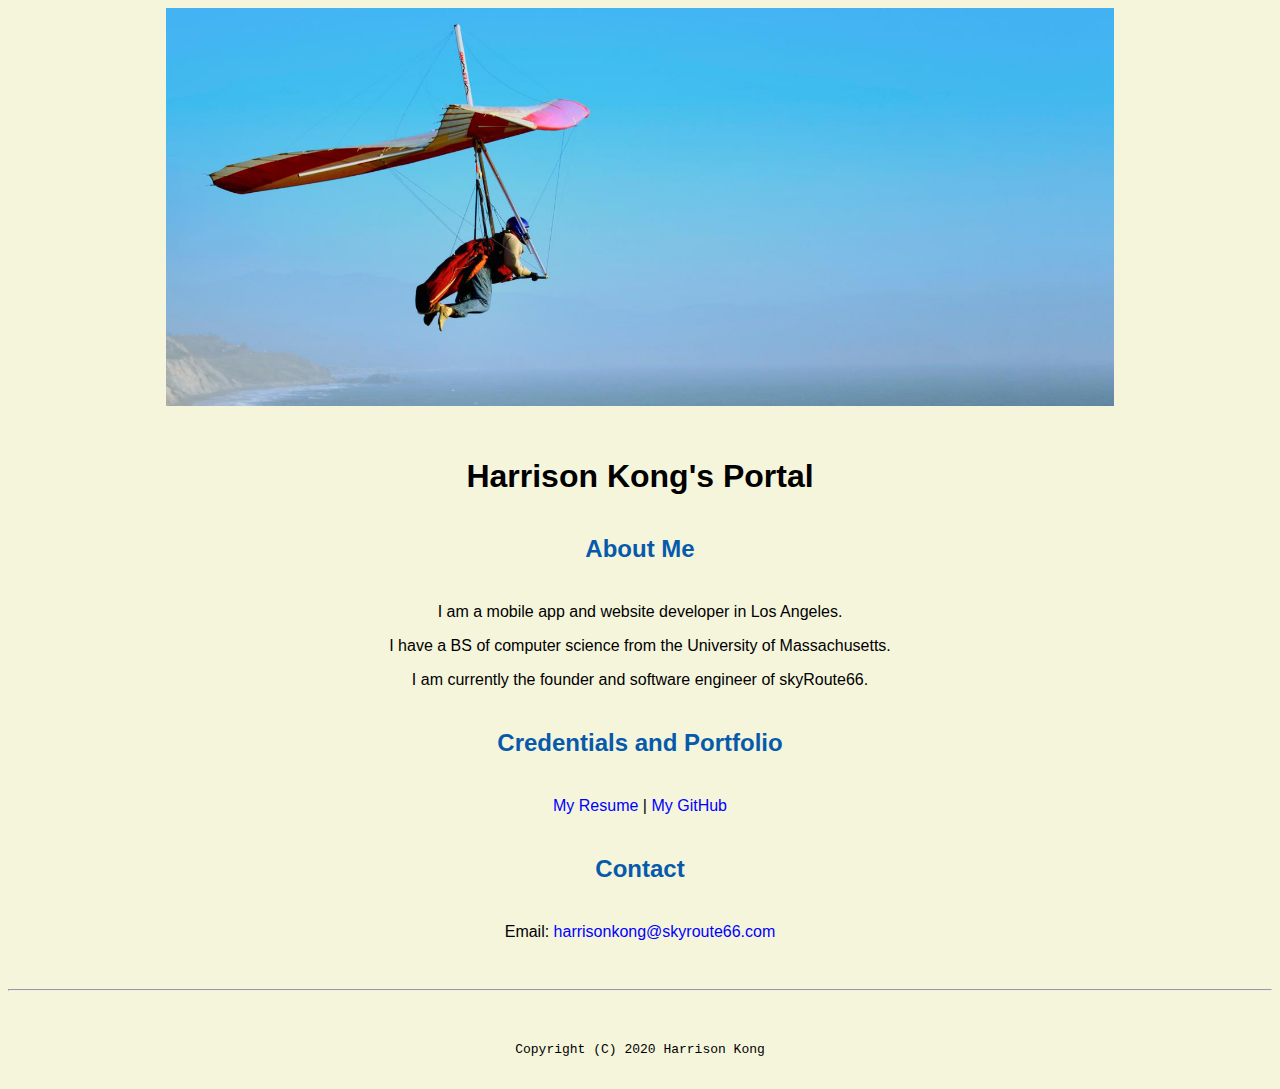
==== index.html @ 70be4d3e "First commit" ====
<!doctype html>

<!-- this is a comment for human! -->

<html lang="en">

<header>
  <!-- change the name to yours! -->
  <title>Harrison Kong's Portal</title>
  <!-- link to the master cascading stylesheet -->
  <link rel="stylesheet" href="css/master.css">
  <link rel="FaviconIcon" href="favicon.ico" type="image/x-icon">
  <link rel="shortcut icon" href="favicon.ico" type="image/x-icon">
  <meta name="viewport" content="width=device-width, initial-scale=1, shrink-to-fit=no">
  <meta name="name" content="Harrison Kong's Portal">
  <!-- remove the following line after you are happy with your Website
       so that search engines will index it! -->
  <meta name="robots" content="noindex, nofollow">
</header>

<body>
  <!-- add the banner image here -->
  <img class="hero" src="images/banner.jpg" width="75%" alt="banner">

  <!-- add the name for the website -->
  <h1>Harrison Kong's Portal</h1>

  <!-- add a section called "About Me" -->
  <h2>About Me</h2>

  <!-- add a few paragraph lines to describe you -->
  <p>I am a mobile app and website developer in Los Angeles.</p> <!-- where do you live? -->
  <p>I have a BS of computer science from the University of Massachusetts.</p> <!-- Where studying/studied? -->
  <p>I am currently the founder and software engineer of skyRoute66.</p> <!-- current job or current school year? -->

  <!-- add a section called "Credentials and Portofolio -->
  <h2>Credentials and Portfolio</h2>

  <!-- add two hyperlinks to resume page and github page separated by a vertical line -->
  <p><a href="resume.html">My Resume</a> | <a href="https://github.com/harrisonkong" target="_blank">My GitHub</a></p>

  <h2>Contact</h2>

  <!-- add a link to let visitor to send you an email easily! -->
  <p>Email: <a href="mailto:harrisonkong@skyroute66.com" target="_blank">harrisonkong@skyroute66.com</a></p>

  <!-- don't post physical address, personal phone number or other personal information on the web! -->
</body>

<footer>
  <hr>
  <!-- change the name to yours! -->
  <code>Copyright (C) 2020 Harrison Kong</code>
</footer>

</html>
---- css/master.css ----
/* Cascading stylesheet for the website */

/* Text inside these asterisks and slashes are comments for human */

  a {
    color: blue; /* set the text color to blue here */
    text-decoration: none; /* This means we do not want hyperlinks to be underlined */
  }

  a:hover {
    color: red; /* set the text color to red here */
    text-decoration: none; /* This means we do not want hyperlinks to be underlined */
  }

  body {
    background-color: beige; /* set the background color here */
    color: black; /* set the text color to black here */
    font-family: Arial, Helvetica, sans-serif;  /* set the font here */
    text-align: center; /* set the text alignment here */
   }

  footer {
    margin-top: 2rem;
    margin-bottom: 2rem;
  }

  h1 {
    margin-bottom: 0.5rem;
    margin-top: 3rem;
   }

  h2 {
    color: #075AAB; /* set the text color of to #075AAB here */
    /* set both the bottom margin and top margin to 2.5rem here */
    margin-bottom: 2.5rem;
    margin-top: 2.5rem;
   }

  h3 {
    margin-bottom: 0;
    margin-top: 2rem;
  }

  h4 {
    margin-bottom: 1rem;
    margin-top: 0.5rem;
  }

  h5 {
    margin-top: 0.5rem;
  }

  hr {
    margin-bottom: 3rem;
    margin-top: 3rem;
  }

  /* this controls how the bullet points in the resume page looks */
  ul {
    display: table;
    margin: 0 auto;
    text-align: left;
  }
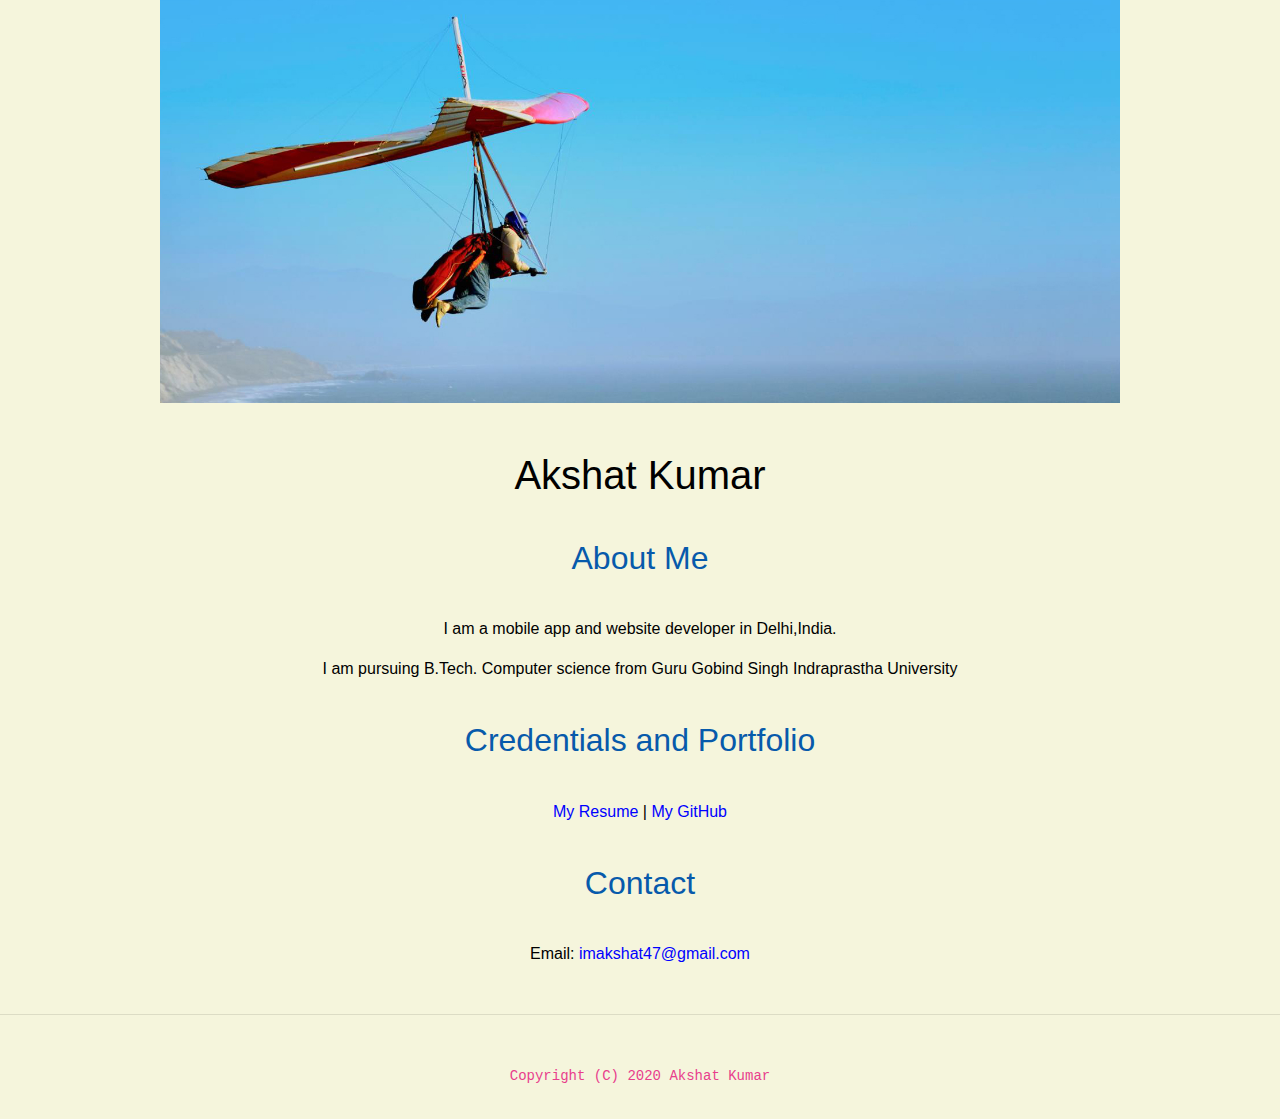
==== commit 4300d1ff: "Updates" ====
--- a/index.html
+++ b/index.html
@@ -1,56 +1,57 @@
-<!doctype html>
-
-<!-- this is a comment for human! -->
+<!DOCTYPE html>
 
 <html lang="en">
 
-<header>
-  <!-- change the name to yours! -->
-  <title>Harrison Kong's Portal</title>
-  <!-- link to the master cascading stylesheet -->
-  <link rel="stylesheet" href="css/master.css">
-  <link rel="FaviconIcon" href="favicon.ico" type="image/x-icon">
-  <link rel="shortcut icon" href="favicon.ico" type="image/x-icon">
-  <meta name="viewport" content="width=device-width, initial-scale=1, shrink-to-fit=no">
-  <meta name="name" content="Harrison Kong's Portal">
-  <!-- remove the following line after you are happy with your Website
-       so that search engines will index it! -->
-  <meta name="robots" content="noindex, nofollow">
-</header>
+<head>
+    <!-- Bootstrap CSS -->
+    <link rel="stylesheet" href="https://stackpath.bootstrapcdn.com/bootstrap/4.3.1/css/bootstrap.min.css" integrity="sha384-ggOyR0iXCbMQv3Xipma34MD+dH/1fQ784/j6cY/iJTQUOhcWr7x9JvoRxT2MZw1T" crossorigin="anonymous" />
+    <link rel="stylesheet" href="css/master.css" />
+    <link rel="FaviconIcon" href="favicon.ico" type="image/x-icon" />
+    <link rel="shortcut icon" href="favicon.ico" type="image/x-icon" />
+    <meta name="viewport" content="width=device-width, initial-scale=1, shrink-to-fit=no" />
+    <meta name="name" content="Akshat Kumar's Portal" />
+    <!-- <meta name="robots" content="noindex, nofollow" /> -->
+
+    <title>Akshat Kumar</title>
+</head>
 
 <body>
-  <!-- add the banner image here -->
-  <img class="hero" src="images/banner.jpg" width="75%" alt="banner">
 
-  <!-- add the name for the website -->
-  <h1>Harrison Kong's Portal</h1>
 
-  <!-- add a section called "About Me" -->
-  <h2>About Me</h2>
+    <img class="hero" src="images/banner.jpg" width="75%" alt="banner" />
 
-  <!-- add a few paragraph lines to describe you -->
-  <p>I am a mobile app and website developer in Los Angeles.</p> <!-- where do you live? -->
-  <p>I have a BS of computer science from the University of Massachusetts.</p> <!-- Where studying/studied? -->
-  <p>I am currently the founder and software engineer of skyRoute66.</p> <!-- current job or current school year? -->
+    <h1>Akshat Kumar</h1>
 
-  <!-- add a section called "Credentials and Portofolio -->
-  <h2>Credentials and Portfolio</h2>
+    <h2>About Me</h2>
 
-  <!-- add two hyperlinks to resume page and github page separated by a vertical line -->
-  <p><a href="resume.html">My Resume</a> | <a href="https://github.com/harrisonkong" target="_blank">My GitHub</a></p>
+    <p>I am a mobile app and website developer in Delhi,India.</p>
+    <p>
+        I am pursuing B.Tech. Computer science from Guru Gobind Singh Indraprastha University
+    </p>
 
-  <h2>Contact</h2>
+    <h2>Credentials and Portfolio</h2>
 
-  <!-- add a link to let visitor to send you an email easily! -->
-  <p>Email: <a href="mailto:harrisonkong@skyroute66.com" target="_blank">harrisonkong@skyroute66.com</a></p>
+    <p>
+        <a href="resume.html">My Resume</a> |
+        <a href="https://github.com/imakshat47" target="_blank">My GitHub</a>
+    </p>
 
-  <!-- don't post physical address, personal phone number or other personal information on the web! -->
+    <h2>Contact</h2>
+
+    <p>
+        Email:
+        <a href="mailto:imakshat47@gmail.com" target="_blank">imakshat47@gmail.com</a>
+    </p>
 </body>
 
 <footer>
-  <hr>
-  <!-- change the name to yours! -->
-  <code>Copyright (C) 2020 Harrison Kong</code>
+    <hr />
+    <code>Copyright (C) 2020 Akshat Kumar</code>
+    <!-- Optional JavaScript -->
+    <!-- jQuery first, then Popper.js, then Bootstrap JS -->
+    <script src="https://code.jquery.com/jquery-3.3.1.slim.min.js" integrity="sha384-q8i/X+965DzO0rT7abK41JStQIAqVgRVzpbzo5smXKp4YfRvH+8abtTE1Pi6jizo" crossorigin="anonymous"></script>
+    <script src="https://cdnjs.cloudflare.com/ajax/libs/popper.js/1.14.7/umd/popper.min.js" integrity="sha384-UO2eT0CpHqdSJQ6hJty5KVphtPhzWj9WO1clHTMGa3JDZwrnQq4sF86dIHNDz0W1" crossorigin="anonymous"></script>
+    <script src="https://stackpath.bootstrapcdn.com/bootstrap/4.3.1/js/bootstrap.min.js" integrity="sha384-JjSmVgyd0p3pXB1rRibZUAYoIIy6OrQ6VrjIEaFf/nJGzIxFDsf4x0xIM+B07jRM" crossorigin="anonymous"></script>
 </footer>
 
-</html>
+</html>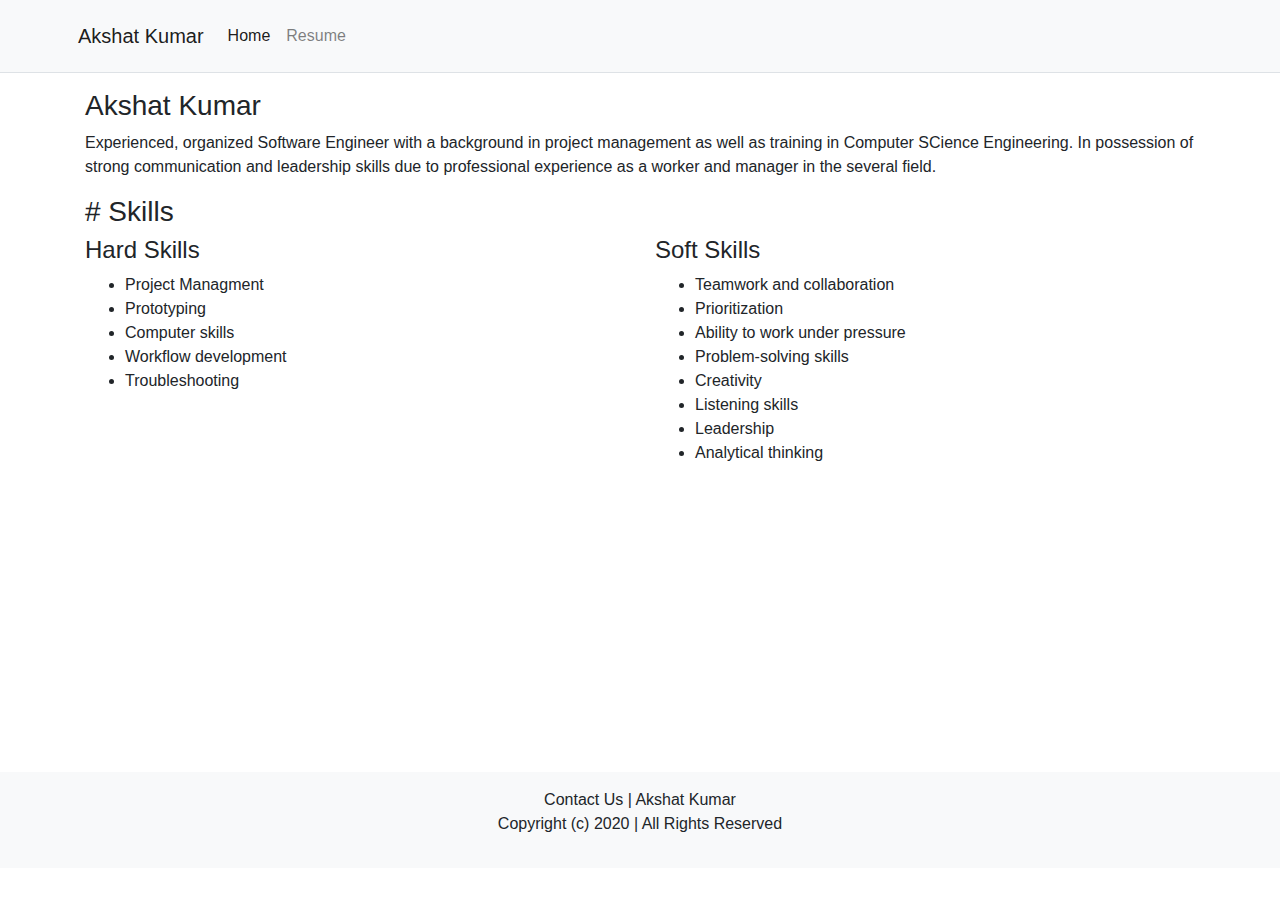
==== commit 182be365: "Update: Resume and Index Done" ====
--- a/index.html
+++ b/index.html
@@ -5,7 +5,6 @@
 <head>
     <!-- Bootstrap CSS -->
     <link rel="stylesheet" href="https://stackpath.bootstrapcdn.com/bootstrap/4.3.1/css/bootstrap.min.css" integrity="sha384-ggOyR0iXCbMQv3Xipma34MD+dH/1fQ784/j6cY/iJTQUOhcWr7x9JvoRxT2MZw1T" crossorigin="anonymous" />
-    <link rel="stylesheet" href="css/master.css" />
     <link rel="FaviconIcon" href="favicon.ico" type="image/x-icon" />
     <link rel="shortcut icon" href="favicon.ico" type="image/x-icon" />
     <meta name="viewport" content="width=device-width, initial-scale=1, shrink-to-fit=no" />
@@ -14,44 +13,127 @@
 
     <title>Akshat Kumar</title>
 </head>
+<header class="navbar navbar-expand-lg navbar-light bg-light border-bottom">
+    <nav class="container p-2">
+        <a class="navbar-brand" href="">Akshat Kumar</a>
+        <button class="navbar-toggler" type="button" data-toggle="collapse" data-target="#navbarSupportedContent" aria-controls="navbarSupportedContent" aria-expanded="false" aria-label="Toggle navigation">
+            <span class="navbar-toggler-icon"></span>
+        </button>
+
+        <div class="collapse navbar-collapse" id="navbarSupportedContent">
+            <ul class="navbar-nav mr-auto">
+                <li class="nav-item active">
+                    <a class="nav-link" href="">Home <span class="sr-only">(current)</span></a>
+                </li>
+                <li class="nav-item">
+                    <a class="nav-link" href="myresume.html">Resume <span class="sr-only">(current)</span></a>
+                </li>
+            </ul>
+        </div>
+    </nav>
+</header>
 
 <body>
+    <div class="container" style="min-height: 75vh;">
+        <div class="row">
+
+            <div class="col">
+                <p>
+                    <h3>Akshat Kumar</h3>
+                    Experienced, organized Software Engineer with a background in project management as well as training in Computer SCience Engineering. In possession of strong communication and leadership skills due to professional experience as a worker and manager in
+                    the several field.
+                </p>
+
+            </div>
+        </div>
+
+        <div class="row">
+            <div class="col-12">
+                <h3># Skills</h3>
+            </div>
+            <div class="col-12 col-md-6 col-lg-6 col-xl-6">
+                <h4>Hard Skills</h4>
+                <ul>
+                    <li>
+                        Project Managment
+                    </li>
+                    <li>
+                        Prototyping
+                    </li>
+                    <li>
+                        Computer skills
+                    </li>
+                    <li>
+                        Workflow development
+                    </li>
+                    <li>
+                        Troubleshooting
+                    </li>
+                </ul>
+            </div>
+
+            <div class="col-12 col-md-6 col-lg-6 col-xl-6">
+                <h4>Soft Skills</h4>
+                <ul>
+                    <li>
+                        Teamwork and collaboration
+                    </li>
+                    <li>
+                        Prioritization
+                    </li>
+                    <li>
+                        Ability to work under pressure
+                    </li>
+                    <li>
+                        Problem-solving skills
+                    </li>
+                    <li>
+                        Creativity
+                    </li>
+                    <li>
+                        Listening skills
+                    </li>
+                    <li>
+                        Leadership
+                    </li>
+                    <li>
+                        Analytical thinking
+                    </li>
+                </ul>
+            </div>
+
+        </div>
+
+        <!-- <div class="row">
+            <div class="col">
+                <h3>Achivements</h3>
+                <ul>
+                    <li></li>
+                </ul>
+            </div>
+
+        </div> -->
+    </div>
+</body>
+
+<footer class="container-fluid p-0" style="bottom: 0rem; position: relative;">
+    <div class="bg-light mt-4 p-3 text-center">
+        Contact Us | Akshat Kumar
+
+        <p>
+            Copyright (c) 2020 | All Rights Reserved
+        </p>
+
+    </div>
+
+    <!-- Optional JavaScript -->
 
 
-    <img class="hero" src="images/banner.jpg" width="75%" alt="banner" />
-
-    <h1>Akshat Kumar</h1>
-
-    <h2>About Me</h2>
-
-    <p>I am a mobile app and website developer in Delhi,India.</p>
-    <p>
-        I am pursuing B.Tech. Computer science from Guru Gobind Singh Indraprastha University
-    </p>
-
-    <h2>Credentials and Portfolio</h2>
-
-    <p>
-        <a href="resume.html">My Resume</a> |
-        <a href="https://github.com/imakshat47" target="_blank">My GitHub</a>
-    </p>
-
-    <h2>Contact</h2>
-
-    <p>
-        Email:
-        <a href="mailto:imakshat47@gmail.com" target="_blank">imakshat47@gmail.com</a>
-    </p>
-</body>
-
-<footer>
-    <hr />
-    <code>Copyright (C) 2020 Akshat Kumar</code>
-    <!-- Optional JavaScript -->
     <!-- jQuery first, then Popper.js, then Bootstrap JS -->
     <script src="https://code.jquery.com/jquery-3.3.1.slim.min.js" integrity="sha384-q8i/X+965DzO0rT7abK41JStQIAqVgRVzpbzo5smXKp4YfRvH+8abtTE1Pi6jizo" crossorigin="anonymous"></script>
     <script src="https://cdnjs.cloudflare.com/ajax/libs/popper.js/1.14.7/umd/popper.min.js" integrity="sha384-UO2eT0CpHqdSJQ6hJty5KVphtPhzWj9WO1clHTMGa3JDZwrnQq4sF86dIHNDz0W1" crossorigin="anonymous"></script>
     <script src="https://stackpath.bootstrapcdn.com/bootstrap/4.3.1/js/bootstrap.min.js" integrity="sha384-JjSmVgyd0p3pXB1rRibZUAYoIIy6OrQ6VrjIEaFf/nJGzIxFDsf4x0xIM+B07jRM" crossorigin="anonymous"></script>
 </footer>
 
+
 </html>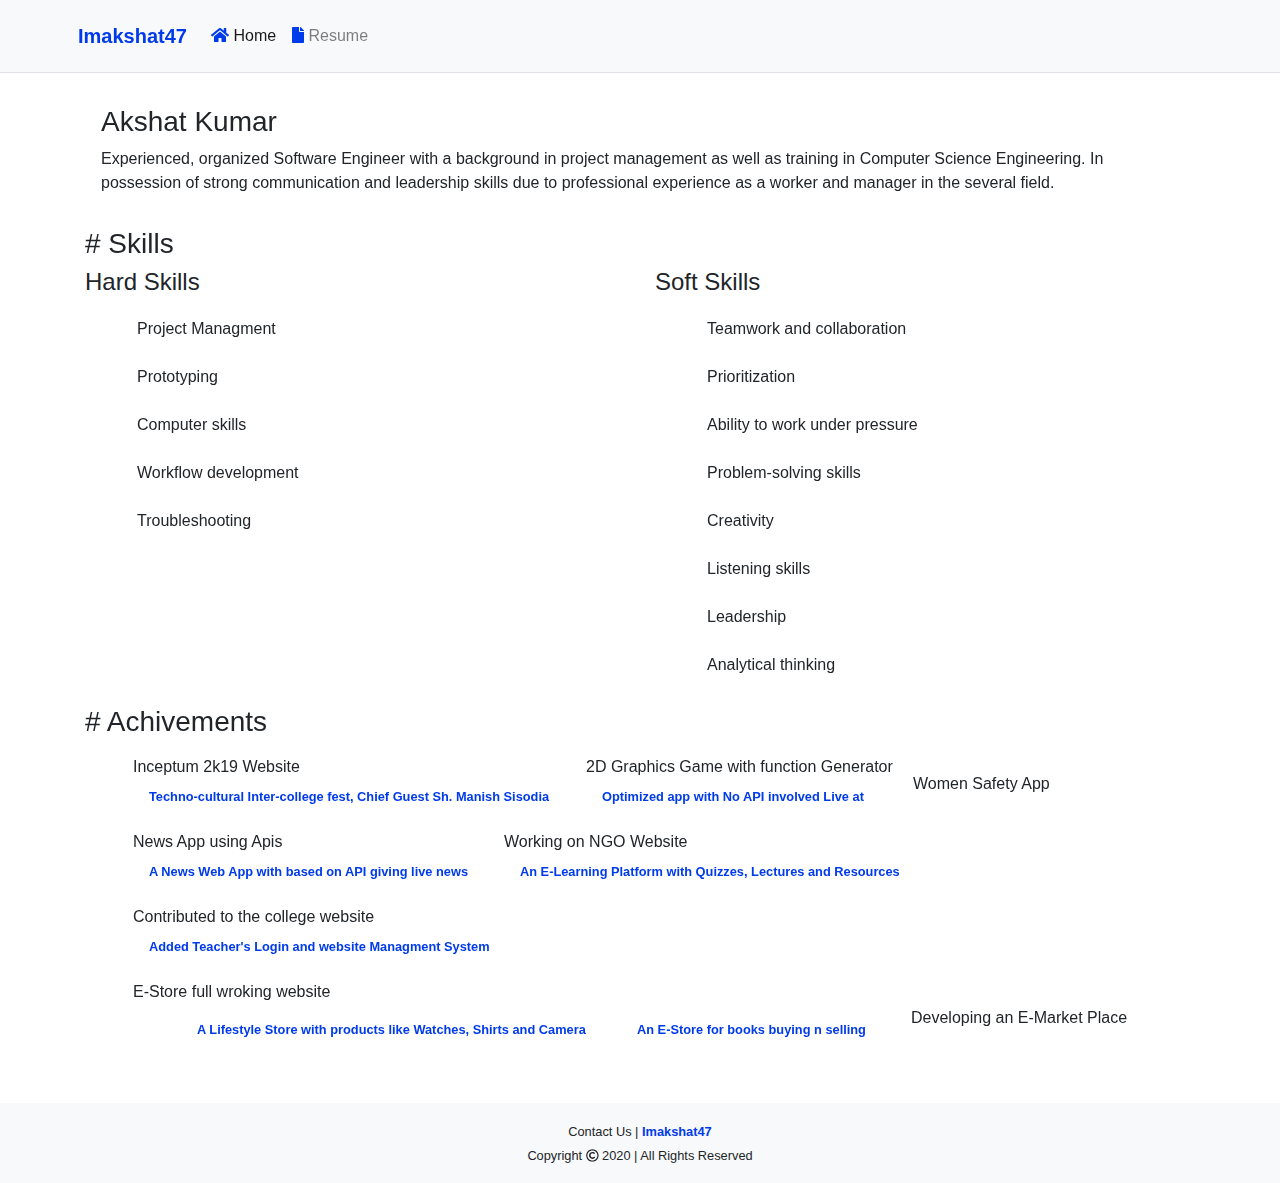
==== commit eb396bcb: "My Portfolio Website | Imakshat47" ====
--- a/index.html
+++ b/index.html
@@ -4,29 +4,56 @@
 
 <head>
     <!-- Bootstrap CSS -->
-    <link rel="stylesheet" href="https://stackpath.bootstrapcdn.com/bootstrap/4.3.1/css/bootstrap.min.css" integrity="sha384-ggOyR0iXCbMQv3Xipma34MD+dH/1fQ784/j6cY/iJTQUOhcWr7x9JvoRxT2MZw1T" crossorigin="anonymous" />
-    <link rel="FaviconIcon" href="favicon.ico" type="image/x-icon" />
-    <link rel="shortcut icon" href="favicon.ico" type="image/x-icon" />
+    <link rel="stylesheet" href="assets/css/bootstrap.min.css" />
+    <link rel="stylesheet" href="assets/css/all.min.css" />
+    <link rel="stylesheet" href="assets/css/hover-min.css" />
+    <link rel="stylesheet" href="assets/css/style.css" />
+
+    <link rel="FaviconIcon" href="assets/images/logo.png" type="image/x-icon" />
+    <link rel="shortcut icon" href="assets/images/logo.png" type="image/x-icon" />
+
     <meta name="viewport" content="width=device-width, initial-scale=1, shrink-to-fit=no" />
     <meta name="name" content="Akshat Kumar's Portal" />
-    <!-- <meta name="robots" content="noindex, nofollow" /> -->
-
-    <title>Akshat Kumar</title>
+    <meta name="title" content="Imakshat47 : Aksaht Kumar" />
+    <meta name="description" content="Akshat Kuamr | B.TEch. Computer Science |  Experienced, organized Software Engineer with a background in project management as well as training in Computer Science Engineering. In possession of strong communication and leadership skills due to professional experience as a worker and manager in
+    the several field" />
+    <meta name="keywords" content="Imakshat47, Akshat, Akshat Kumar, AK47, Akshat Web developer, Imakshat47 Android App Developer" />
+
+    <meta property="og:title" content="ImAkshat47 | Akshat Kumar" />
+    <meta property="og:type" content="website" />
+    <meta property="og:url" content="https://imakshat47.github.io/" />
+    <meta property="og:site_name" content="Imakshat47" />
+    <meta property="og:description" content="ImAkshat | imakshat47 | Akshat Kuamr | B.TEch. Computer Science |  Experienced, organized Software Engineer with a background in project management as well as training in Computer Science Engineering. In possession of strong communication and leadership skills due to professional experience as a worker and manager in
+    the several field. Also a Web designer and andriod web developer." />
+
+    <meta name="format-detection" content="telephone=no">
+    <meta name="theme-color" content="#000" />
+
+    <meta name="msapplication-navbutton-color" content="#000">
+
+    <meta name="apple-mobile-web-app-status-bar-style" content="#000">
+
+    <meta name="robots" content="index, follow" />
+    <meta name="csrf-param" content="authenticity_token" />
+
+    <title>Imakshat47 | Akshat Kumar</title>
 </head>
-<header class="navbar navbar-expand-lg navbar-light bg-light border-bottom">
+<header class="navbar navbar-expand-lg sticky-top navbar-light bg-light border-bottom">
     <nav class="container p-2">
-        <a class="navbar-brand" href="">Akshat Kumar</a>
+        <a class="navbar-brand color-blue font-weight-bolder hvr-grow" href="">Imakshat47</a>
         <button class="navbar-toggler" type="button" data-toggle="collapse" data-target="#navbarSupportedContent" aria-controls="navbarSupportedContent" aria-expanded="false" aria-label="Toggle navigation">
             <span class="navbar-toggler-icon"></span>
         </button>
 
         <div class="collapse navbar-collapse" id="navbarSupportedContent">
             <ul class="navbar-nav mr-auto">
-                <li class="nav-item active">
-                    <a class="nav-link" href="">Home <span class="sr-only">(current)</span></a>
+                <li class="nav-item hvr-grow active">
+                    <a class="nav-link" href=""><i class="fas fa-home color-blue"></i> Home <span
+                            class="sr-only">(current)</span></a>
                 </li>
-                <li class="nav-item">
-                    <a class="nav-link" href="myresume.html">Resume <span class="sr-only">(current)</span></a>
+                <li class="nav-item hvr-grow">
+                    <a class="nav-link " href="myResume"><i class="fas fa-file color-blue"></i> Resume <span
+                            class="sr-only">(current)</span></a>
                 </li>
             </ul>
         </div>
@@ -35,12 +62,11 @@
 
 <body>
     <div class="container" style="min-height: 75vh;">
-        <div class="row">
-
-            <div class="col">
+        <div class="row p-3">
+            <div class="col hvr-outline-in">
                 <p>
                     <h3>Akshat Kumar</h3>
-                    Experienced, organized Software Engineer with a background in project management as well as training in Computer SCience Engineering. In possession of strong communication and leadership skills due to professional experience as a worker and manager in
+                    Experienced, organized Software Engineer with a background in project management as well as training in Computer Science Engineering. In possession of strong communication and leadership skills due to professional experience as a worker and manager in
                     the several field.
                 </p>
 
@@ -49,24 +75,24 @@
 
         <div class="row">
             <div class="col-12">
-                <h3># Skills</h3>
+                <h3 class="hvr-pop"># Skills</h3>
             </div>
             <div class="col-12 col-md-6 col-lg-6 col-xl-6">
                 <h4>Hard Skills</h4>
                 <ul>
-                    <li>
+                    <li class="p-2 m-1 hvr-forward w-100">
                         Project Managment
                     </li>
-                    <li>
+                    <li class="p-2 m-1 hvr-forward w-100">
                         Prototyping
                     </li>
-                    <li>
+                    <li class="p-2 m-1 hvr-forward w-100">
                         Computer skills
                     </li>
-                    <li>
+                    <li class="p-2 m-1 hvr-forward w-100">
                         Workflow development
                     </li>
-                    <li>
+                    <li class="p-2 m-1 hvr-forward w-100">
                         Troubleshooting
                     </li>
                 </ul>
@@ -75,28 +101,28 @@
             <div class="col-12 col-md-6 col-lg-6 col-xl-6">
                 <h4>Soft Skills</h4>
                 <ul>
-                    <li>
+                    <li class="p-2 m-1 hvr-forward w-100">
                         Teamwork and collaboration
                     </li>
-                    <li>
+                    <li class="p-2 m-1 hvr-forward w-100">
                         Prioritization
                     </li>
-                    <li>
+                    <li class="p-2 m-1 hvr-forward w-100">
                         Ability to work under pressure
                     </li>
-                    <li>
+                    <li class="p-2 m-1 hvr-forward w-100">
                         Problem-solving skills
                     </li>
-                    <li>
+                    <li class="p-2 m-1 hvr-forward w-100">
                         Creativity
                     </li>
-                    <li>
+                    <li class="p-2 m-1 hvr-forward w-100">
                         Listening skills
                     </li>
-                    <li>
+                    <li class="p-2 m-1 hvr-forward w-100">
                         Leadership
                     </li>
-                    <li>
+                    <li class="p-2 m-1 hvr-forward w-100">
                         Analytical thinking
                     </li>
                 </ul>
@@ -104,35 +130,100 @@
 
         </div>
 
-        <!-- <div class="row">
+        <div class="row">
             <div class="col">
-                <h3>Achivements</h3>
+                <h3 class="hvr-pop"># Achivements</h3>
                 <ul>
-                    <li></li>
+                    <li class=" p-2 hvr-grow">
+                        Inceptum 2k19 Website
+                        <br>
+                        <small class="font-weight-bold">
+                            <a href="https://www.inceptum.tech/" class="nav-link" target="_blank">
+                                Techno-cultural Inter-college fest, Chief Guest Sh. Manish Sisodia
+                            </a>
+                        </small>
+                    </li>
+                    <li class=" p-2 hvr-grow">
+                        2D Graphics Game with function Generator
+                        <br>
+                        <small class="font-weight-bold">
+                            <a href="https://amzn.to/2LsiVlN" class="nav-link" target="_blank">
+                                Optimized app with No API involved Live at
+                            </a>
+                        </small>
+                    </li>
+                    <li class=" p-2 hvr-grow">
+                        Women Safety App
+                    </li>
+                    <li class=" p-2 hvr-grow">
+                        News App using Apis
+                        <small class="font-weight-bold">
+                            <a href="http://newshere.epizy.com/" class="nav-link" target="_blank">
+                                A News Web App with based on API giving live news
+                            </a>
+                        </small>
+                    </li>
+                    <li class=" p-2 hvr-grow">
+                        Working on NGO Website
+                        <small class="font-weight-bold">
+                            <a href="https://www.intellify.in/" class="nav-link" target="_blank">
+                                An E-Learning Platform with Quizzes, Lectures and Resources
+                            </a>
+                        </small>
+                    </li>
+                    <li class=" p-2 hvr-grow">
+                        Contributed to the college website
+                        <small class="font-weight-bold">
+                            <a href="http://gbpec.edu.in/" class="nav-link" target="_blank">
+                                Added Teacher's Login and website Managment System
+                            </a>
+                        </small>
+                    </li>
+                    <li class=" p-2 hvr-grow">
+                        E-Store full wroking website
+                        <small class="font-weight-bold">
+                            <ul>
+                                <li class=" p-2 hvr-grow">
+                                    <a href="http://lifestylestore007.000webhostapp.com/Lifestyle/" class="nav-link"
+                                        target="_blank">
+                                        A Lifestyle Store with products like Watches, Shirts and Camera
+                                    </a>
+                                </li>
+                                <li class=" p-2 hvr-grow">
+                                    <a href="http://lifestylestore007.000webhostapp.com/Estore/" class="nav-link"
+                                        target="_blank">
+                                        An E-Store for books buying n selling
+                                    </a>
+                                </li>
+                            </ul>
+                        </small>
+                    </li>
+                    <li class=" p-2 hvr-grow">
+                        Developing an E-Market Place
+                    </li>
                 </ul>
             </div>
 
-        </div> -->
+        </div>
     </div>
 </body>
 
 <footer class="container-fluid p-0" style="bottom: 0rem; position: relative;">
     <div class="bg-light mt-4 p-3 text-center">
-        Contact Us | Akshat Kumar
-
-        <p>
-            Copyright (c) 2020 | All Rights Reserved
-        </p>
-
+        <small>
+            Contact Us | <a href="index.html" class="font-weight-bold">Imakshat47</a>
+            <br>
+            Copyright <i class="far fa-copyright"></i> 2020 | All Rights Reserved
+        </small>
     </div>
 
     <!-- Optional JavaScript -->
-
+    <script src="assets/js/all.min.js"></script>
 
     <!-- jQuery first, then Popper.js, then Bootstrap JS -->
     <script src="https://code.jquery.com/jquery-3.3.1.slim.min.js" integrity="sha384-q8i/X+965DzO0rT7abK41JStQIAqVgRVzpbzo5smXKp4YfRvH+8abtTE1Pi6jizo" crossorigin="anonymous"></script>
     <script src="https://cdnjs.cloudflare.com/ajax/libs/popper.js/1.14.7/umd/popper.min.js" integrity="sha384-UO2eT0CpHqdSJQ6hJty5KVphtPhzWj9WO1clHTMGa3JDZwrnQq4sF86dIHNDz0W1" crossorigin="anonymous"></script>
-    <script src="https://stackpath.bootstrapcdn.com/bootstrap/4.3.1/js/bootstrap.min.js" integrity="sha384-JjSmVgyd0p3pXB1rRibZUAYoIIy6OrQ6VrjIEaFf/nJGzIxFDsf4x0xIM+B07jRM" crossorigin="anonymous"></script>
+    <script src="assets/js/bootstrap.min.js"></script>
 </footer>
 
 
--- a/assets/css/all.min.css
+++ b/assets/css/all.min.css
@@ -0,0 +1,5 @@
+/*!
+ * Font Awesome Free 5.13.0 by @fontawesome - https://fontawesome.com
+ * License - https://fontawesome.com/license/free (Icons: CC BY 4.0, Fonts: SIL OFL 1.1, Code: MIT License)
+ */
+.fa,.fab,.fad,.fal,.far,.fas{-moz-osx-font-smoothing:grayscale;-webkit-font-smoothing:antialiased;display:inline-block;font-style:normal;font-variant:normal;text-rendering:auto;line-height:1}.fa-lg{font-size:1.33333em;line-height:.75em;vertical-align:-.0667em}.fa-xs{font-size:.75em}.fa-sm{font-size:.875em}.fa-1x{font-size:1em}.fa-2x{font-size:2em}.fa-3x{font-size:3em}.fa-4x{font-size:4em}.fa-5x{font-size:5em}.fa-6x{font-size:6em}.fa-7x{font-size:7em}.fa-8x{font-size:8em}.fa-9x{font-size:9em}.fa-10x{font-size:10em}.fa-fw{text-align:center;width:1.25em}.fa-ul{list-style-type:none;margin-left:2.5em;padding-left:0}.fa-ul>li{position:relative}.fa-li{left:-2em;position:absolute;text-align:center;width:2em;line-height:inherit}.fa-border{border:.08em solid #eee;border-radius:.1em;padding:.2em .25em .15em}.fa-pull-left{float:left}.fa-pull-right{float:right}.fa.fa-pull-left,.fab.fa-pull-left,.fal.fa-pull-left,.far.fa-pull-left,.fas.fa-pull-left{margin-right:.3em}.fa.fa-pull-right,.fab.fa-pull-right,.fal.fa-pull-right,.far.fa-pull-right,.fas.fa-pull-right{margin-left:.3em}.fa-spin{-webkit-animation:fa-spin 2s linear infinite;animation:fa-spin 2s linear infinite}.fa-pulse{-webkit-animation:fa-spin 1s steps(8) infinite;animation:fa-spin 1s steps(8) infinite}@-webkit-keyframes fa-spin{0%{-webkit-transform:rotate(0deg);transform:rotate(0deg)}to{-webkit-transform:rotate(1turn);transform:rotate(1turn)}}@keyframes fa-spin{0%{-webkit-transform:rotate(0deg);transform:rotate(0deg)}to{-webkit-transform:rotate(1turn);transform:rotate(1turn)}}.fa-rotate-90{-ms-filter:"progid:DXImageTransform.Microsoft.BasicImage(rotation=1)";-webkit-transform:rotate(90deg);transform:rotate(90deg)}.fa-rotate-180{-ms-filter:"progid:DXImageTransform.Microsoft.BasicImage(rotation=2)";-webkit-transform:rotate(180deg);transform:rotate(180deg)}.fa-rotate-270{-ms-filter:"progid:DXImageTransform.Microsoft.BasicImage(rotation=3)";-webkit-transform:rotate(270deg);transform:rotate(270deg)}.fa-flip-horizontal{-ms-filter:"progid:DXImageTransform.Microsoft.BasicImage(rotation=0, mirror=1)";-webkit-transform:scaleX(-1);transform:scaleX(-1)}.fa-flip-vertical{-webkit-transform:scaleY(-1);transform:scaleY(-1)}.fa-flip-both,.fa-flip-horizontal.fa-flip-vertical,.fa-flip-vertical{-ms-filter:"progid:DXImageTransform.Microsoft.BasicImage(rotation=2, mirror=1)"}.fa-flip-both,.fa-flip-horizontal.fa-flip-vertical{-webkit-transform:scale(-1);transform:scale(-1)}:root .fa-flip-both,:root .fa-flip-horizontal,:root .fa-flip-vertical,:root .fa-rotate-90,:root .fa-rotate-180,:root .fa-rotate-270{-webkit-filter:none;filter:none}.fa-stack{display:inline-block;height:2em;line-height:2em;position:relative;vertical-align:middle;width:2.5em}.fa-stack-1x,.fa-stack-2x{left:0;position:absolute;text-align:center;width:100%}.fa-stack-1x{line-height:inherit}.fa-stack-2x{font-size:2em}.fa-inverse{color:#fff}.fa-500px:before{content:"\f26e"}.fa-accessible-icon:before{content:"\f368"}.fa-accusoft:before{content:"\f369"}.fa-acquisitions-incorporated:before{content:"\f6af"}.fa-ad:before{content:"\f641"}.fa-address-book:before{content:"\f2b9"}.fa-address-card:before{content:"\f2bb"}.fa-adjust:before{content:"\f042"}.fa-adn:before{content:"\f170"}.fa-adobe:before{content:"\f778"}.fa-adversal:before{content:"\f36a"}.fa-affiliatetheme:before{content:"\f36b"}.fa-air-freshener:before{content:"\f5d0"}.fa-airbnb:before{content:"\f834"}.fa-algolia:before{content:"\f36c"}.fa-align-center:before{content:"\f037"}.fa-align-justify:before{content:"\f039"}.fa-align-left:before{content:"\f036"}.fa-align-right:before{content:"\f038"}.fa-alipay:before{content:"\f642"}.fa-allergies:before{content:"\f461"}.fa-amazon:before{content:"\f270"}.fa-amazon-pay:before{content:"\f42c"}.fa-ambulance:before{content:"\f0f9"}.fa-american-sign-language-interpreting:before{content:"\f2a3"}.fa-amilia:before{content:"\f36d"}.fa-anchor:before{content:"\f13d"}.fa-android:before{content:"\f17b"}.fa-angellist:before{content:"\f209"}.fa-angle-double-down:before{content:"\f103"}.fa-angle-double-left:before{content:"\f100"}.fa-angle-double-right:before{content:"\f101"}.fa-angle-double-up:before{content:"\f102"}.fa-angle-down:before{content:"\f107"}.fa-angle-left:before{content:"\f104"}.fa-angle-right:before{content:"\f105"}.fa-angle-up:before{content:"\f106"}.fa-angry:before{content:"\f556"}.fa-angrycreative:before{content:"\f36e"}.fa-angular:before{content:"\f420"}.fa-ankh:before{content:"\f644"}.fa-app-store:before{content:"\f36f"}.fa-app-store-ios:before{content:"\f370"}.fa-apper:before{content:"\f371"}.fa-apple:before{content:"\f179"}.fa-apple-alt:before{content:"\f5d1"}.fa-apple-pay:before{content:"\f415"}.fa-archive:before{content:"\f187"}.fa-archway:before{content:"\f557"}.fa-arrow-alt-circle-down:before{content:"\f358"}.fa-arrow-alt-circle-left:before{content:"\f359"}.fa-arrow-alt-circle-right:before{content:"\f35a"}.fa-arrow-alt-circle-up:before{content:"\f35b"}.fa-arrow-circle-down:before{content:"\f0ab"}.fa-arrow-circle-left:before{content:"\f0a8"}.fa-arrow-circle-right:before{content:"\f0a9"}.fa-arrow-circle-up:before{content:"\f0aa"}.fa-arrow-down:before{content:"\f063"}.fa-arrow-left:before{content:"\f060"}.fa-arrow-right:before{content:"\f061"}.fa-arrow-up:before{content:"\f062"}.fa-arrows-alt:before{content:"\f0b2"}.fa-arrows-alt-h:before{content:"\f337"}.fa-arrows-alt-v:before{content:"\f338"}.fa-artstation:before{content:"\f77a"}.fa-assistive-listening-systems:before{content:"\f2a2"}.fa-asterisk:before{content:"\f069"}.fa-asymmetrik:before{content:"\f372"}.fa-at:before{content:"\f1fa"}.fa-atlas:before{content:"\f558"}.fa-atlassian:before{content:"\f77b"}.fa-atom:before{content:"\f5d2"}.fa-audible:before{content:"\f373"}.fa-audio-description:before{content:"\f29e"}.fa-autoprefixer:before{content:"\f41c"}.fa-avianex:before{content:"\f374"}.fa-aviato:before{content:"\f421"}.fa-award:before{content:"\f559"}.fa-aws:before{content:"\f375"}.fa-baby:before{content:"\f77c"}.fa-baby-carriage:before{content:"\f77d"}.fa-backspace:before{content:"\f55a"}.fa-backward:before{content:"\f04a"}.fa-bacon:before{content:"\f7e5"}.fa-bahai:before{content:"\f666"}.fa-balance-scale:before{content:"\f24e"}.fa-balance-scale-left:before{content:"\f515"}.fa-balance-scale-right:before{content:"\f516"}.fa-ban:before{content:"\f05e"}.fa-band-aid:before{content:"\f462"}.fa-bandcamp:before{content:"\f2d5"}.fa-barcode:before{content:"\f02a"}.fa-bars:before{content:"\f0c9"}.fa-baseball-ball:before{content:"\f433"}.fa-basketball-ball:before{content:"\f434"}.fa-bath:before{content:"\f2cd"}.fa-battery-empty:before{content:"\f244"}.fa-battery-full:before{content:"\f240"}.fa-battery-half:before{content:"\f242"}.fa-battery-quarter:before{content:"\f243"}.fa-battery-three-quarters:before{content:"\f241"}.fa-battle-net:before{content:"\f835"}.fa-bed:before{content:"\f236"}.fa-beer:before{content:"\f0fc"}.fa-behance:before{content:"\f1b4"}.fa-behance-square:before{content:"\f1b5"}.fa-bell:before{content:"\f0f3"}.fa-bell-slash:before{content:"\f1f6"}.fa-bezier-curve:before{content:"\f55b"}.fa-bible:before{content:"\f647"}.fa-bicycle:before{content:"\f206"}.fa-biking:before{content:"\f84a"}.fa-bimobject:before{content:"\f378"}.fa-binoculars:before{content:"\f1e5"}.fa-biohazard:before{content:"\f780"}.fa-birthday-cake:before{content:"\f1fd"}.fa-bitbucket:before{content:"\f171"}.fa-bitcoin:before{content:"\f379"}.fa-bity:before{content:"\f37a"}.fa-black-tie:before{content:"\f27e"}.fa-blackberry:before{content:"\f37b"}.fa-blender:before{content:"\f517"}.fa-blender-phone:before{content:"\f6b6"}.fa-blind:before{content:"\f29d"}.fa-blog:before{content:"\f781"}.fa-blogger:before{content:"\f37c"}.fa-blogger-b:before{content:"\f37d"}.fa-bluetooth:before{content:"\f293"}.fa-bluetooth-b:before{content:"\f294"}.fa-bold:before{content:"\f032"}.fa-bolt:before{content:"\f0e7"}.fa-bomb:before{content:"\f1e2"}.fa-bone:before{content:"\f5d7"}.fa-bong:before{content:"\f55c"}.fa-book:before{content:"\f02d"}.fa-book-dead:before{content:"\f6b7"}.fa-book-medical:before{content:"\f7e6"}.fa-book-open:before{content:"\f518"}.fa-book-reader:before{content:"\f5da"}.fa-bookmark:before{content:"\f02e"}.fa-bootstrap:before{content:"\f836"}.fa-border-all:before{content:"\f84c"}.fa-border-none:before{content:"\f850"}.fa-border-style:before{content:"\f853"}.fa-bowling-ball:before{content:"\f436"}.fa-box:before{content:"\f466"}.fa-box-open:before{content:"\f49e"}.fa-box-tissue:before{content:"\f95b"}.fa-boxes:before{content:"\f468"}.fa-braille:before{content:"\f2a1"}.fa-brain:before{content:"\f5dc"}.fa-bread-slice:before{content:"\f7ec"}.fa-briefcase:before{content:"\f0b1"}.fa-briefcase-medical:before{content:"\f469"}.fa-broadcast-tower:before{content:"\f519"}.fa-broom:before{content:"\f51a"}.fa-brush:before{content:"\f55d"}.fa-btc:before{content:"\f15a"}.fa-buffer:before{content:"\f837"}.fa-bug:before{content:"\f188"}.fa-building:before{content:"\f1ad"}.fa-bullhorn:before{content:"\f0a1"}.fa-bullseye:before{content:"\f140"}.fa-burn:before{content:"\f46a"}.fa-buromobelexperte:before{content:"\f37f"}.fa-bus:before{content:"\f207"}.fa-bus-alt:before{content:"\f55e"}.fa-business-time:before{content:"\f64a"}.fa-buy-n-large:before{content:"\f8a6"}.fa-buysellads:before{content:"\f20d"}.fa-calculator:before{content:"\f1ec"}.fa-calendar:before{content:"\f133"}.fa-calendar-alt:before{content:"\f073"}.fa-calendar-check:before{content:"\f274"}.fa-calendar-day:before{content:"\f783"}.fa-calendar-minus:before{content:"\f272"}.fa-calendar-plus:before{content:"\f271"}.fa-calendar-times:before{content:"\f273"}.fa-calendar-week:before{content:"\f784"}.fa-camera:before{content:"\f030"}.fa-camera-retro:before{content:"\f083"}.fa-campground:before{content:"\f6bb"}.fa-canadian-maple-leaf:before{content:"\f785"}.fa-candy-cane:before{content:"\f786"}.fa-cannabis:before{content:"\f55f"}.fa-capsules:before{content:"\f46b"}.fa-car:before{content:"\f1b9"}.fa-car-alt:before{content:"\f5de"}.fa-car-battery:before{content:"\f5df"}.fa-car-crash:before{content:"\f5e1"}.fa-car-side:before{content:"\f5e4"}.fa-caravan:before{content:"\f8ff"}.fa-caret-down:before{content:"\f0d7"}.fa-caret-left:before{content:"\f0d9"}.fa-caret-right:before{content:"\f0da"}.fa-caret-square-down:before{content:"\f150"}.fa-caret-square-left:before{content:"\f191"}.fa-caret-square-right:before{content:"\f152"}.fa-caret-square-up:before{content:"\f151"}.fa-caret-up:before{content:"\f0d8"}.fa-carrot:before{content:"\f787"}.fa-cart-arrow-down:before{content:"\f218"}.fa-cart-plus:before{content:"\f217"}.fa-cash-register:before{content:"\f788"}.fa-cat:before{content:"\f6be"}.fa-cc-amazon-pay:before{content:"\f42d"}.fa-cc-amex:before{content:"\f1f3"}.fa-cc-apple-pay:before{content:"\f416"}.fa-cc-diners-club:before{content:"\f24c"}.fa-cc-discover:before{content:"\f1f2"}.fa-cc-jcb:before{content:"\f24b"}.fa-cc-mastercard:before{content:"\f1f1"}.fa-cc-paypal:before{content:"\f1f4"}.fa-cc-stripe:before{content:"\f1f5"}.fa-cc-visa:before{content:"\f1f0"}.fa-centercode:before{content:"\f380"}.fa-centos:before{content:"\f789"}.fa-certificate:before{content:"\f0a3"}.fa-chair:before{content:"\f6c0"}.fa-chalkboard:before{content:"\f51b"}.fa-chalkboard-teacher:before{content:"\f51c"}.fa-charging-station:before{content:"\f5e7"}.fa-chart-area:before{content:"\f1fe"}.fa-chart-bar:before{content:"\f080"}.fa-chart-line:before{content:"\f201"}.fa-chart-pie:before{content:"\f200"}.fa-check:before{content:"\f00c"}.fa-check-circle:before{content:"\f058"}.fa-check-double:before{content:"\f560"}.fa-check-square:before{content:"\f14a"}.fa-cheese:before{content:"\f7ef"}.fa-chess:before{content:"\f439"}.fa-chess-bishop:before{content:"\f43a"}.fa-chess-board:before{content:"\f43c"}.fa-chess-king:before{content:"\f43f"}.fa-chess-knight:before{content:"\f441"}.fa-chess-pawn:before{content:"\f443"}.fa-chess-queen:before{content:"\f445"}.fa-chess-rook:before{content:"\f447"}.fa-chevron-circle-down:before{content:"\f13a"}.fa-chevron-circle-left:before{content:"\f137"}.fa-chevron-circle-right:before{content:"\f138"}.fa-chevron-circle-up:before{content:"\f139"}.fa-chevron-down:before{content:"\f078"}.fa-chevron-left:before{content:"\f053"}.fa-chevron-right:before{content:"\f054"}.fa-chevron-up:before{content:"\f077"}.fa-child:before{content:"\f1ae"}.fa-chrome:before{content:"\f268"}.fa-chromecast:before{content:"\f838"}.fa-church:before{content:"\f51d"}.fa-circle:before{content:"\f111"}.fa-circle-notch:before{content:"\f1ce"}.fa-city:before{content:"\f64f"}.fa-clinic-medical:before{content:"\f7f2"}.fa-clipboard:before{content:"\f328"}.fa-clipboard-check:before{content:"\f46c"}.fa-clipboard-list:before{content:"\f46d"}.fa-clock:before{content:"\f017"}.fa-clone:before{content:"\f24d"}.fa-closed-captioning:before{content:"\f20a"}.fa-cloud:before{content:"\f0c2"}.fa-cloud-download-alt:before{content:"\f381"}.fa-cloud-meatball:before{content:"\f73b"}.fa-cloud-moon:before{content:"\f6c3"}.fa-cloud-moon-rain:before{content:"\f73c"}.fa-cloud-rain:before{content:"\f73d"}.fa-cloud-showers-heavy:before{content:"\f740"}.fa-cloud-sun:before{content:"\f6c4"}.fa-cloud-sun-rain:before{content:"\f743"}.fa-cloud-upload-alt:before{content:"\f382"}.fa-cloudscale:before{content:"\f383"}.fa-cloudsmith:before{content:"\f384"}.fa-cloudversify:before{content:"\f385"}.fa-cocktail:before{content:"\f561"}.fa-code:before{content:"\f121"}.fa-code-branch:before{content:"\f126"}.fa-codepen:before{content:"\f1cb"}.fa-codiepie:before{content:"\f284"}.fa-coffee:before{content:"\f0f4"}.fa-cog:before{content:"\f013"}.fa-cogs:before{content:"\f085"}.fa-coins:before{content:"\f51e"}.fa-columns:before{content:"\f0db"}.fa-comment:before{content:"\f075"}.fa-comment-alt:before{content:"\f27a"}.fa-comment-dollar:before{content:"\f651"}.fa-comment-dots:before{content:"\f4ad"}.fa-comment-medical:before{content:"\f7f5"}.fa-comment-slash:before{content:"\f4b3"}.fa-comments:before{content:"\f086"}.fa-comments-dollar:before{content:"\f653"}.fa-compact-disc:before{content:"\f51f"}.fa-compass:before{content:"\f14e"}.fa-compress:before{content:"\f066"}.fa-compress-alt:before{content:"\f422"}.fa-compress-arrows-alt:before{content:"\f78c"}.fa-concierge-bell:before{content:"\f562"}.fa-confluence:before{content:"\f78d"}.fa-connectdevelop:before{content:"\f20e"}.fa-contao:before{content:"\f26d"}.fa-cookie:before{content:"\f563"}.fa-cookie-bite:before{content:"\f564"}.fa-copy:before{content:"\f0c5"}.fa-copyright:before{content:"\f1f9"}.fa-cotton-bureau:before{content:"\f89e"}.fa-couch:before{content:"\f4b8"}.fa-cpanel:before{content:"\f388"}.fa-creative-commons:before{content:"\f25e"}.fa-creative-commons-by:before{content:"\f4e7"}.fa-creative-commons-nc:before{content:"\f4e8"}.fa-creative-commons-nc-eu:before{content:"\f4e9"}.fa-creative-commons-nc-jp:before{content:"\f4ea"}.fa-creative-commons-nd:before{content:"\f4eb"}.fa-creative-commons-pd:before{content:"\f4ec"}.fa-creative-commons-pd-alt:before{content:"\f4ed"}.fa-creative-commons-remix:before{content:"\f4ee"}.fa-creative-commons-sa:before{content:"\f4ef"}.fa-creative-commons-sampling:before{content:"\f4f0"}.fa-creative-commons-sampling-plus:before{content:"\f4f1"}.fa-creative-commons-share:before{content:"\f4f2"}.fa-creative-commons-zero:before{content:"\f4f3"}.fa-credit-card:before{content:"\f09d"}.fa-critical-role:before{content:"\f6c9"}.fa-crop:before{content:"\f125"}.fa-crop-alt:before{content:"\f565"}.fa-cross:before{content:"\f654"}.fa-crosshairs:before{content:"\f05b"}.fa-crow:before{content:"\f520"}.fa-crown:before{content:"\f521"}.fa-crutch:before{content:"\f7f7"}.fa-css3:before{content:"\f13c"}.fa-css3-alt:before{content:"\f38b"}.fa-cube:before{content:"\f1b2"}.fa-cubes:before{content:"\f1b3"}.fa-cut:before{content:"\f0c4"}.fa-cuttlefish:before{content:"\f38c"}.fa-d-and-d:before{content:"\f38d"}.fa-d-and-d-beyond:before{content:"\f6ca"}.fa-dailymotion:before{content:"\f952"}.fa-dashcube:before{content:"\f210"}.fa-database:before{content:"\f1c0"}.fa-deaf:before{content:"\f2a4"}.fa-delicious:before{content:"\f1a5"}.fa-democrat:before{content:"\f747"}.fa-deploydog:before{content:"\f38e"}.fa-deskpro:before{content:"\f38f"}.fa-desktop:before{content:"\f108"}.fa-dev:before{content:"\f6cc"}.fa-deviantart:before{content:"\f1bd"}.fa-dharmachakra:before{content:"\f655"}.fa-dhl:before{content:"\f790"}.fa-diagnoses:before{content:"\f470"}.fa-diaspora:before{content:"\f791"}.fa-dice:before{content:"\f522"}.fa-dice-d20:before{content:"\f6cf"}.fa-dice-d6:before{content:"\f6d1"}.fa-dice-five:before{content:"\f523"}.fa-dice-four:before{content:"\f524"}.fa-dice-one:before{content:"\f525"}.fa-dice-six:before{content:"\f526"}.fa-dice-three:before{content:"\f527"}.fa-dice-two:before{content:"\f528"}.fa-digg:before{content:"\f1a6"}.fa-digital-ocean:before{content:"\f391"}.fa-digital-tachograph:before{content:"\f566"}.fa-directions:before{content:"\f5eb"}.fa-discord:before{content:"\f392"}.fa-discourse:before{content:"\f393"}.fa-disease:before{content:"\f7fa"}.fa-divide:before{content:"\f529"}.fa-dizzy:before{content:"\f567"}.fa-dna:before{content:"\f471"}.fa-dochub:before{content:"\f394"}.fa-docker:before{content:"\f395"}.fa-dog:before{content:"\f6d3"}.fa-dollar-sign:before{content:"\f155"}.fa-dolly:before{content:"\f472"}.fa-dolly-flatbed:before{content:"\f474"}.fa-donate:before{content:"\f4b9"}.fa-door-closed:before{content:"\f52a"}.fa-door-open:before{content:"\f52b"}.fa-dot-circle:before{content:"\f192"}.fa-dove:before{content:"\f4ba"}.fa-download:before{content:"\f019"}.fa-draft2digital:before{content:"\f396"}.fa-drafting-compass:before{content:"\f568"}.fa-dragon:before{content:"\f6d5"}.fa-draw-polygon:before{content:"\f5ee"}.fa-dribbble:before{content:"\f17d"}.fa-dribbble-square:before{content:"\f397"}.fa-dropbox:before{content:"\f16b"}.fa-drum:before{content:"\f569"}.fa-drum-steelpan:before{content:"\f56a"}.fa-drumstick-bite:before{content:"\f6d7"}.fa-drupal:before{content:"\f1a9"}.fa-dumbbell:before{content:"\f44b"}.fa-dumpster:before{content:"\f793"}.fa-dumpster-fire:before{content:"\f794"}.fa-dungeon:before{content:"\f6d9"}.fa-dyalog:before{content:"\f399"}.fa-earlybirds:before{content:"\f39a"}.fa-ebay:before{content:"\f4f4"}.fa-edge:before{content:"\f282"}.fa-edit:before{content:"\f044"}.fa-egg:before{content:"\f7fb"}.fa-eject:before{content:"\f052"}.fa-elementor:before{content:"\f430"}.fa-ellipsis-h:before{content:"\f141"}.fa-ellipsis-v:before{content:"\f142"}.fa-ello:before{content:"\f5f1"}.fa-ember:before{content:"\f423"}.fa-empire:before{content:"\f1d1"}.fa-envelope:before{content:"\f0e0"}.fa-envelope-open:before{content:"\f2b6"}.fa-envelope-open-text:before{content:"\f658"}.fa-envelope-square:before{content:"\f199"}.fa-envira:before{content:"\f299"}.fa-equals:before{content:"\f52c"}.fa-eraser:before{content:"\f12d"}.fa-erlang:before{content:"\f39d"}.fa-ethereum:before{content:"\f42e"}.fa-ethernet:before{content:"\f796"}.fa-etsy:before{content:"\f2d7"}.fa-euro-sign:before{content:"\f153"}.fa-evernote:before{content:"\f839"}.fa-exchange-alt:before{content:"\f362"}.fa-exclamation:before{content:"\f12a"}.fa-exclamation-circle:before{content:"\f06a"}.fa-exclamation-triangle:before{content:"\f071"}.fa-expand:before{content:"\f065"}.fa-expand-alt:before{content:"\f424"}.fa-expand-arrows-alt:before{content:"\f31e"}.fa-expeditedssl:before{content:"\f23e"}.fa-external-link-alt:before{content:"\f35d"}.fa-external-link-square-alt:before{content:"\f360"}.fa-eye:before{content:"\f06e"}.fa-eye-dropper:before{content:"\f1fb"}.fa-eye-slash:before{content:"\f070"}.fa-facebook:before{content:"\f09a"}.fa-facebook-f:before{content:"\f39e"}.fa-facebook-messenger:before{content:"\f39f"}.fa-facebook-square:before{content:"\f082"}.fa-fan:before{content:"\f863"}.fa-fantasy-flight-games:before{content:"\f6dc"}.fa-fast-backward:before{content:"\f049"}.fa-fast-forward:before{content:"\f050"}.fa-faucet:before{content:"\f905"}.fa-fax:before{content:"\f1ac"}.fa-feather:before{content:"\f52d"}.fa-feather-alt:before{content:"\f56b"}.fa-fedex:before{content:"\f797"}.fa-fedora:before{content:"\f798"}.fa-female:before{content:"\f182"}.fa-fighter-jet:before{content:"\f0fb"}.fa-figma:before{content:"\f799"}.fa-file:before{content:"\f15b"}.fa-file-alt:before{content:"\f15c"}.fa-file-archive:before{content:"\f1c6"}.fa-file-audio:before{content:"\f1c7"}.fa-file-code:before{content:"\f1c9"}.fa-file-contract:before{content:"\f56c"}.fa-file-csv:before{content:"\f6dd"}.fa-file-download:before{content:"\f56d"}.fa-file-excel:before{content:"\f1c3"}.fa-file-export:before{content:"\f56e"}.fa-file-image:before{content:"\f1c5"}.fa-file-import:before{content:"\f56f"}.fa-file-invoice:before{content:"\f570"}.fa-file-invoice-dollar:before{content:"\f571"}.fa-file-medical:before{content:"\f477"}.fa-file-medical-alt:before{content:"\f478"}.fa-file-pdf:before{content:"\f1c1"}.fa-file-powerpoint:before{content:"\f1c4"}.fa-file-prescription:before{content:"\f572"}.fa-file-signature:before{content:"\f573"}.fa-file-upload:before{content:"\f574"}.fa-file-video:before{content:"\f1c8"}.fa-file-word:before{content:"\f1c2"}.fa-fill:before{content:"\f575"}.fa-fill-drip:before{content:"\f576"}.fa-film:before{content:"\f008"}.fa-filter:before{content:"\f0b0"}.fa-fingerprint:before{content:"\f577"}.fa-fire:before{content:"\f06d"}.fa-fire-alt:before{content:"\f7e4"}.fa-fire-extinguisher:before{content:"\f134"}.fa-firefox:before{content:"\f269"}.fa-firefox-browser:before{content:"\f907"}.fa-first-aid:before{content:"\f479"}.fa-first-order:before{content:"\f2b0"}.fa-first-order-alt:before{content:"\f50a"}.fa-firstdraft:before{content:"\f3a1"}.fa-fish:before{content:"\f578"}.fa-fist-raised:before{content:"\f6de"}.fa-flag:before{content:"\f024"}.fa-flag-checkered:before{content:"\f11e"}.fa-flag-usa:before{content:"\f74d"}.fa-flask:before{content:"\f0c3"}.fa-flickr:before{content:"\f16e"}.fa-flipboard:before{content:"\f44d"}.fa-flushed:before{content:"\f579"}.fa-fly:before{content:"\f417"}.fa-folder:before{content:"\f07b"}.fa-folder-minus:before{content:"\f65d"}.fa-folder-open:before{content:"\f07c"}.fa-folder-plus:before{content:"\f65e"}.fa-font:before{content:"\f031"}.fa-font-awesome:before{content:"\f2b4"}.fa-font-awesome-alt:before{content:"\f35c"}.fa-font-awesome-flag:before{content:"\f425"}.fa-font-awesome-logo-full:before{content:"\f4e6"}.fa-fonticons:before{content:"\f280"}.fa-fonticons-fi:before{content:"\f3a2"}.fa-football-ball:before{content:"\f44e"}.fa-fort-awesome:before{content:"\f286"}.fa-fort-awesome-alt:before{content:"\f3a3"}.fa-forumbee:before{content:"\f211"}.fa-forward:before{content:"\f04e"}.fa-foursquare:before{content:"\f180"}.fa-free-code-camp:before{content:"\f2c5"}.fa-freebsd:before{content:"\f3a4"}.fa-frog:before{content:"\f52e"}.fa-frown:before{content:"\f119"}.fa-frown-open:before{content:"\f57a"}.fa-fulcrum:before{content:"\f50b"}.fa-funnel-dollar:before{content:"\f662"}.fa-futbol:before{content:"\f1e3"}.fa-galactic-republic:before{content:"\f50c"}.fa-galactic-senate:before{content:"\f50d"}.fa-gamepad:before{content:"\f11b"}.fa-gas-pump:before{content:"\f52f"}.fa-gavel:before{content:"\f0e3"}.fa-gem:before{content:"\f3a5"}.fa-genderless:before{content:"\f22d"}.fa-get-pocket:before{content:"\f265"}.fa-gg:before{content:"\f260"}.fa-gg-circle:before{content:"\f261"}.fa-ghost:before{content:"\f6e2"}.fa-gift:before{content:"\f06b"}.fa-gifts:before{content:"\f79c"}.fa-git:before{content:"\f1d3"}.fa-git-alt:before{content:"\f841"}.fa-git-square:before{content:"\f1d2"}.fa-github:before{content:"\f09b"}.fa-github-alt:before{content:"\f113"}.fa-github-square:before{content:"\f092"}.fa-gitkraken:before{content:"\f3a6"}.fa-gitlab:before{content:"\f296"}.fa-gitter:before{content:"\f426"}.fa-glass-cheers:before{content:"\f79f"}.fa-glass-martini:before{content:"\f000"}.fa-glass-martini-alt:before{content:"\f57b"}.fa-glass-whiskey:before{content:"\f7a0"}.fa-glasses:before{content:"\f530"}.fa-glide:before{content:"\f2a5"}.fa-glide-g:before{content:"\f2a6"}.fa-globe:before{content:"\f0ac"}.fa-globe-africa:before{content:"\f57c"}.fa-globe-americas:before{content:"\f57d"}.fa-globe-asia:before{content:"\f57e"}.fa-globe-europe:before{content:"\f7a2"}.fa-gofore:before{content:"\f3a7"}.fa-golf-ball:before{content:"\f450"}.fa-goodreads:before{content:"\f3a8"}.fa-goodreads-g:before{content:"\f3a9"}.fa-google:before{content:"\f1a0"}.fa-google-drive:before{content:"\f3aa"}.fa-google-play:before{content:"\f3ab"}.fa-google-plus:before{content:"\f2b3"}.fa-google-plus-g:before{content:"\f0d5"}.fa-google-plus-square:before{content:"\f0d4"}.fa-google-wallet:before{content:"\f1ee"}.fa-gopuram:before{content:"\f664"}.fa-graduation-cap:before{content:"\f19d"}.fa-gratipay:before{content:"\f184"}.fa-grav:before{content:"\f2d6"}.fa-greater-than:before{content:"\f531"}.fa-greater-than-equal:before{content:"\f532"}.fa-grimace:before{content:"\f57f"}.fa-grin:before{content:"\f580"}.fa-grin-alt:before{content:"\f581"}.fa-grin-beam:before{content:"\f582"}.fa-grin-beam-sweat:before{content:"\f583"}.fa-grin-hearts:before{content:"\f584"}.fa-grin-squint:before{content:"\f585"}.fa-grin-squint-tears:before{content:"\f586"}.fa-grin-stars:before{content:"\f587"}.fa-grin-tears:before{content:"\f588"}.fa-grin-tongue:before{content:"\f589"}.fa-grin-tongue-squint:before{content:"\f58a"}.fa-grin-tongue-wink:before{content:"\f58b"}.fa-grin-wink:before{content:"\f58c"}.fa-grip-horizontal:before{content:"\f58d"}.fa-grip-lines:before{content:"\f7a4"}.fa-grip-lines-vertical:before{content:"\f7a5"}.fa-grip-vertical:before{content:"\f58e"}.fa-gripfire:before{content:"\f3ac"}.fa-grunt:before{content:"\f3ad"}.fa-guitar:before{content:"\f7a6"}.fa-gulp:before{content:"\f3ae"}.fa-h-square:before{content:"\f0fd"}.fa-hacker-news:before{content:"\f1d4"}.fa-hacker-news-square:before{content:"\f3af"}.fa-hackerrank:before{content:"\f5f7"}.fa-hamburger:before{content:"\f805"}.fa-hammer:before{content:"\f6e3"}.fa-hamsa:before{content:"\f665"}.fa-hand-holding:before{content:"\f4bd"}.fa-hand-holding-heart:before{content:"\f4be"}.fa-hand-holding-medical:before{content:"\f95c"}.fa-hand-holding-usd:before{content:"\f4c0"}.fa-hand-holding-water:before{content:"\f4c1"}.fa-hand-lizard:before{content:"\f258"}.fa-hand-middle-finger:before{content:"\f806"}.fa-hand-paper:before{content:"\f256"}.fa-hand-peace:before{content:"\f25b"}.fa-hand-point-down:before{content:"\f0a7"}.fa-hand-point-left:before{content:"\f0a5"}.fa-hand-point-right:before{content:"\f0a4"}.fa-hand-point-up:before{content:"\f0a6"}.fa-hand-pointer:before{content:"\f25a"}.fa-hand-rock:before{content:"\f255"}.fa-hand-scissors:before{content:"\f257"}.fa-hand-sparkles:before{content:"\f95d"}.fa-hand-spock:before{content:"\f259"}.fa-hands:before{content:"\f4c2"}.fa-hands-helping:before{content:"\f4c4"}.fa-hands-wash:before{content:"\f95e"}.fa-handshake:before{content:"\f2b5"}.fa-handshake-alt-slash:before{content:"\f95f"}.fa-handshake-slash:before{content:"\f960"}.fa-hanukiah:before{content:"\f6e6"}.fa-hard-hat:before{content:"\f807"}.fa-hashtag:before{content:"\f292"}.fa-hat-cowboy:before{content:"\f8c0"}.fa-hat-cowboy-side:before{content:"\f8c1"}.fa-hat-wizard:before{content:"\f6e8"}.fa-hdd:before{content:"\f0a0"}.fa-head-side-cough:before{content:"\f961"}.fa-head-side-cough-slash:before{content:"\f962"}.fa-head-side-mask:before{content:"\f963"}.fa-head-side-virus:before{content:"\f964"}.fa-heading:before{content:"\f1dc"}.fa-headphones:before{content:"\f025"}.fa-headphones-alt:before{content:"\f58f"}.fa-headset:before{content:"\f590"}.fa-heart:before{content:"\f004"}.fa-heart-broken:before{content:"\f7a9"}.fa-heartbeat:before{content:"\f21e"}.fa-helicopter:before{content:"\f533"}.fa-highlighter:before{content:"\f591"}.fa-hiking:before{content:"\f6ec"}.fa-hippo:before{content:"\f6ed"}.fa-hips:before{content:"\f452"}.fa-hire-a-helper:before{content:"\f3b0"}.fa-history:before{content:"\f1da"}.fa-hockey-puck:before{content:"\f453"}.fa-holly-berry:before{content:"\f7aa"}.fa-home:before{content:"\f015"}.fa-hooli:before{content:"\f427"}.fa-hornbill:before{content:"\f592"}.fa-horse:before{content:"\f6f0"}.fa-horse-head:before{content:"\f7ab"}.fa-hospital:before{content:"\f0f8"}.fa-hospital-alt:before{content:"\f47d"}.fa-hospital-symbol:before{content:"\f47e"}.fa-hospital-user:before{content:"\f80d"}.fa-hot-tub:before{content:"\f593"}.fa-hotdog:before{content:"\f80f"}.fa-hotel:before{content:"\f594"}.fa-hotjar:before{content:"\f3b1"}.fa-hourglass:before{content:"\f254"}.fa-hourglass-end:before{content:"\f253"}.fa-hourglass-half:before{content:"\f252"}.fa-hourglass-start:before{content:"\f251"}.fa-house-damage:before{content:"\f6f1"}.fa-house-user:before{content:"\f965"}.fa-houzz:before{content:"\f27c"}.fa-hryvnia:before{content:"\f6f2"}.fa-html5:before{content:"\f13b"}.fa-hubspot:before{content:"\f3b2"}.fa-i-cursor:before{content:"\f246"}.fa-ice-cream:before{content:"\f810"}.fa-icicles:before{content:"\f7ad"}.fa-icons:before{content:"\f86d"}.fa-id-badge:before{content:"\f2c1"}.fa-id-card:before{content:"\f2c2"}.fa-id-card-alt:before{content:"\f47f"}.fa-ideal:before{content:"\f913"}.fa-igloo:before{content:"\f7ae"}.fa-image:before{content:"\f03e"}.fa-images:before{content:"\f302"}.fa-imdb:before{content:"\f2d8"}.fa-inbox:before{content:"\f01c"}.fa-indent:before{content:"\f03c"}.fa-industry:before{content:"\f275"}.fa-infinity:before{content:"\f534"}.fa-info:before{content:"\f129"}.fa-info-circle:before{content:"\f05a"}.fa-instagram:before{content:"\f16d"}.fa-instagram-square:before{content:"\f955"}.fa-intercom:before{content:"\f7af"}.fa-internet-explorer:before{content:"\f26b"}.fa-invision:before{content:"\f7b0"}.fa-ioxhost:before{content:"\f208"}.fa-italic:before{content:"\f033"}.fa-itch-io:before{content:"\f83a"}.fa-itunes:before{content:"\f3b4"}.fa-itunes-note:before{content:"\f3b5"}.fa-java:before{content:"\f4e4"}.fa-jedi:before{content:"\f669"}.fa-jedi-order:before{content:"\f50e"}.fa-jenkins:before{content:"\f3b6"}.fa-jira:before{content:"\f7b1"}.fa-joget:before{content:"\f3b7"}.fa-joint:before{content:"\f595"}.fa-joomla:before{content:"\f1aa"}.fa-journal-whills:before{content:"\f66a"}.fa-js:before{content:"\f3b8"}.fa-js-square:before{content:"\f3b9"}.fa-jsfiddle:before{content:"\f1cc"}.fa-kaaba:before{content:"\f66b"}.fa-kaggle:before{content:"\f5fa"}.fa-key:before{content:"\f084"}.fa-keybase:before{content:"\f4f5"}.fa-keyboard:before{content:"\f11c"}.fa-keycdn:before{content:"\f3ba"}.fa-khanda:before{content:"\f66d"}.fa-kickstarter:before{content:"\f3bb"}.fa-kickstarter-k:before{content:"\f3bc"}.fa-kiss:before{content:"\f596"}.fa-kiss-beam:before{content:"\f597"}.fa-kiss-wink-heart:before{content:"\f598"}.fa-kiwi-bird:before{content:"\f535"}.fa-korvue:before{content:"\f42f"}.fa-landmark:before{content:"\f66f"}.fa-language:before{content:"\f1ab"}.fa-laptop:before{content:"\f109"}.fa-laptop-code:before{content:"\f5fc"}.fa-laptop-house:before{content:"\f966"}.fa-laptop-medical:before{content:"\f812"}.fa-laravel:before{content:"\f3bd"}.fa-lastfm:before{content:"\f202"}.fa-lastfm-square:before{content:"\f203"}.fa-laugh:before{content:"\f599"}.fa-laugh-beam:before{content:"\f59a"}.fa-laugh-squint:before{content:"\f59b"}.fa-laugh-wink:before{content:"\f59c"}.fa-layer-group:before{content:"\f5fd"}.fa-leaf:before{content:"\f06c"}.fa-leanpub:before{content:"\f212"}.fa-lemon:before{content:"\f094"}.fa-less:before{content:"\f41d"}.fa-less-than:before{content:"\f536"}.fa-less-than-equal:before{content:"\f537"}.fa-level-down-alt:before{content:"\f3be"}.fa-level-up-alt:before{content:"\f3bf"}.fa-life-ring:before{content:"\f1cd"}.fa-lightbulb:before{content:"\f0eb"}.fa-line:before{content:"\f3c0"}.fa-link:before{content:"\f0c1"}.fa-linkedin:before{content:"\f08c"}.fa-linkedin-in:before{content:"\f0e1"}.fa-linode:before{content:"\f2b8"}.fa-linux:before{content:"\f17c"}.fa-lira-sign:before{content:"\f195"}.fa-list:before{content:"\f03a"}.fa-list-alt:before{content:"\f022"}.fa-list-ol:before{content:"\f0cb"}.fa-list-ul:before{content:"\f0ca"}.fa-location-arrow:before{content:"\f124"}.fa-lock:before{content:"\f023"}.fa-lock-open:before{content:"\f3c1"}.fa-long-arrow-alt-down:before{content:"\f309"}.fa-long-arrow-alt-left:before{content:"\f30a"}.fa-long-arrow-alt-right:before{content:"\f30b"}.fa-long-arrow-alt-up:before{content:"\f30c"}.fa-low-vision:before{content:"\f2a8"}.fa-luggage-cart:before{content:"\f59d"}.fa-lungs:before{content:"\f604"}.fa-lungs-virus:before{content:"\f967"}.fa-lyft:before{content:"\f3c3"}.fa-magento:before{content:"\f3c4"}.fa-magic:before{content:"\f0d0"}.fa-magnet:before{content:"\f076"}.fa-mail-bulk:before{content:"\f674"}.fa-mailchimp:before{content:"\f59e"}.fa-male:before{content:"\f183"}.fa-mandalorian:before{content:"\f50f"}.fa-map:before{content:"\f279"}.fa-map-marked:before{content:"\f59f"}.fa-map-marked-alt:before{content:"\f5a0"}.fa-map-marker:before{content:"\f041"}.fa-map-marker-alt:before{content:"\f3c5"}.fa-map-pin:before{content:"\f276"}.fa-map-signs:before{content:"\f277"}.fa-markdown:before{content:"\f60f"}.fa-marker:before{content:"\f5a1"}.fa-mars:before{content:"\f222"}.fa-mars-double:before{content:"\f227"}.fa-mars-stroke:before{content:"\f229"}.fa-mars-stroke-h:before{content:"\f22b"}.fa-mars-stroke-v:before{content:"\f22a"}.fa-mask:before{content:"\f6fa"}.fa-mastodon:before{content:"\f4f6"}.fa-maxcdn:before{content:"\f136"}.fa-mdb:before{content:"\f8ca"}.fa-medal:before{content:"\f5a2"}.fa-medapps:before{content:"\f3c6"}.fa-medium:before{content:"\f23a"}.fa-medium-m:before{content:"\f3c7"}.fa-medkit:before{content:"\f0fa"}.fa-medrt:before{content:"\f3c8"}.fa-meetup:before{content:"\f2e0"}.fa-megaport:before{content:"\f5a3"}.fa-meh:before{content:"\f11a"}.fa-meh-blank:before{content:"\f5a4"}.fa-meh-rolling-eyes:before{content:"\f5a5"}.fa-memory:before{content:"\f538"}.fa-mendeley:before{content:"\f7b3"}.fa-menorah:before{content:"\f676"}.fa-mercury:before{content:"\f223"}.fa-meteor:before{content:"\f753"}.fa-microblog:before{content:"\f91a"}.fa-microchip:before{content:"\f2db"}.fa-microphone:before{content:"\f130"}.fa-microphone-alt:before{content:"\f3c9"}.fa-microphone-alt-slash:before{content:"\f539"}.fa-microphone-slash:before{content:"\f131"}.fa-microscope:before{content:"\f610"}.fa-microsoft:before{content:"\f3ca"}.fa-minus:before{content:"\f068"}.fa-minus-circle:before{content:"\f056"}.fa-minus-square:before{content:"\f146"}.fa-mitten:before{content:"\f7b5"}.fa-mix:before{content:"\f3cb"}.fa-mixcloud:before{content:"\f289"}.fa-mixer:before{content:"\f956"}.fa-mizuni:before{content:"\f3cc"}.fa-mobile:before{content:"\f10b"}.fa-mobile-alt:before{content:"\f3cd"}.fa-modx:before{content:"\f285"}.fa-monero:before{content:"\f3d0"}.fa-money-bill:before{content:"\f0d6"}.fa-money-bill-alt:before{content:"\f3d1"}.fa-money-bill-wave:before{content:"\f53a"}.fa-money-bill-wave-alt:before{content:"\f53b"}.fa-money-check:before{content:"\f53c"}.fa-money-check-alt:before{content:"\f53d"}.fa-monument:before{content:"\f5a6"}.fa-moon:before{content:"\f186"}.fa-mortar-pestle:before{content:"\f5a7"}.fa-mosque:before{content:"\f678"}.fa-motorcycle:before{content:"\f21c"}.fa-mountain:before{content:"\f6fc"}.fa-mouse:before{content:"\f8cc"}.fa-mouse-pointer:before{content:"\f245"}.fa-mug-hot:before{content:"\f7b6"}.fa-music:before{content:"\f001"}.fa-napster:before{content:"\f3d2"}.fa-neos:before{content:"\f612"}.fa-network-wired:before{content:"\f6ff"}.fa-neuter:before{content:"\f22c"}.fa-newspaper:before{content:"\f1ea"}.fa-nimblr:before{content:"\f5a8"}.fa-node:before{content:"\f419"}.fa-node-js:before{content:"\f3d3"}.fa-not-equal:before{content:"\f53e"}.fa-notes-medical:before{content:"\f481"}.fa-npm:before{content:"\f3d4"}.fa-ns8:before{content:"\f3d5"}.fa-nutritionix:before{content:"\f3d6"}.fa-object-group:before{content:"\f247"}.fa-object-ungroup:before{content:"\f248"}.fa-odnoklassniki:before{content:"\f263"}.fa-odnoklassniki-square:before{content:"\f264"}.fa-oil-can:before{content:"\f613"}.fa-old-republic:before{content:"\f510"}.fa-om:before{content:"\f679"}.fa-opencart:before{content:"\f23d"}.fa-openid:before{content:"\f19b"}.fa-opera:before{content:"\f26a"}.fa-optin-monster:before{content:"\f23c"}.fa-orcid:before{content:"\f8d2"}.fa-osi:before{content:"\f41a"}.fa-otter:before{content:"\f700"}.fa-outdent:before{content:"\f03b"}.fa-page4:before{content:"\f3d7"}.fa-pagelines:before{content:"\f18c"}.fa-pager:before{content:"\f815"}.fa-paint-brush:before{content:"\f1fc"}.fa-paint-roller:before{content:"\f5aa"}.fa-palette:before{content:"\f53f"}.fa-palfed:before{content:"\f3d8"}.fa-pallet:before{content:"\f482"}.fa-paper-plane:before{content:"\f1d8"}.fa-paperclip:before{content:"\f0c6"}.fa-parachute-box:before{content:"\f4cd"}.fa-paragraph:before{content:"\f1dd"}.fa-parking:before{content:"\f540"}.fa-passport:before{content:"\f5ab"}.fa-pastafarianism:before{content:"\f67b"}.fa-paste:before{content:"\f0ea"}.fa-patreon:before{content:"\f3d9"}.fa-pause:before{content:"\f04c"}.fa-pause-circle:before{content:"\f28b"}.fa-paw:before{content:"\f1b0"}.fa-paypal:before{content:"\f1ed"}.fa-peace:before{content:"\f67c"}.fa-pen:before{content:"\f304"}.fa-pen-alt:before{content:"\f305"}.fa-pen-fancy:before{content:"\f5ac"}.fa-pen-nib:before{content:"\f5ad"}.fa-pen-square:before{content:"\f14b"}.fa-pencil-alt:before{content:"\f303"}.fa-pencil-ruler:before{content:"\f5ae"}.fa-penny-arcade:before{content:"\f704"}.fa-people-arrows:before{content:"\f968"}.fa-people-carry:before{content:"\f4ce"}.fa-pepper-hot:before{content:"\f816"}.fa-percent:before{content:"\f295"}.fa-percentage:before{content:"\f541"}.fa-periscope:before{content:"\f3da"}.fa-person-booth:before{content:"\f756"}.fa-phabricator:before{content:"\f3db"}.fa-phoenix-framework:before{content:"\f3dc"}.fa-phoenix-squadron:before{content:"\f511"}.fa-phone:before{content:"\f095"}.fa-phone-alt:before{content:"\f879"}.fa-phone-slash:before{content:"\f3dd"}.fa-phone-square:before{content:"\f098"}.fa-phone-square-alt:before{content:"\f87b"}.fa-phone-volume:before{content:"\f2a0"}.fa-photo-video:before{content:"\f87c"}.fa-php:before{content:"\f457"}.fa-pied-piper:before{content:"\f2ae"}.fa-pied-piper-alt:before{content:"\f1a8"}.fa-pied-piper-hat:before{content:"\f4e5"}.fa-pied-piper-pp:before{content:"\f1a7"}.fa-pied-piper-square:before{content:"\f91e"}.fa-piggy-bank:before{content:"\f4d3"}.fa-pills:before{content:"\f484"}.fa-pinterest:before{content:"\f0d2"}.fa-pinterest-p:before{content:"\f231"}.fa-pinterest-square:before{content:"\f0d3"}.fa-pizza-slice:before{content:"\f818"}.fa-place-of-worship:before{content:"\f67f"}.fa-plane:before{content:"\f072"}.fa-plane-arrival:before{content:"\f5af"}.fa-plane-departure:before{content:"\f5b0"}.fa-plane-slash:before{content:"\f969"}.fa-play:before{content:"\f04b"}.fa-play-circle:before{content:"\f144"}.fa-playstation:before{content:"\f3df"}.fa-plug:before{content:"\f1e6"}.fa-plus:before{content:"\f067"}.fa-plus-circle:before{content:"\f055"}.fa-plus-square:before{content:"\f0fe"}.fa-podcast:before{content:"\f2ce"}.fa-poll:before{content:"\f681"}.fa-poll-h:before{content:"\f682"}.fa-poo:before{content:"\f2fe"}.fa-poo-storm:before{content:"\f75a"}.fa-poop:before{content:"\f619"}.fa-portrait:before{content:"\f3e0"}.fa-pound-sign:before{content:"\f154"}.fa-power-off:before{content:"\f011"}.fa-pray:before{content:"\f683"}.fa-praying-hands:before{content:"\f684"}.fa-prescription:before{content:"\f5b1"}.fa-prescription-bottle:before{content:"\f485"}.fa-prescription-bottle-alt:before{content:"\f486"}.fa-print:before{content:"\f02f"}.fa-procedures:before{content:"\f487"}.fa-product-hunt:before{content:"\f288"}.fa-project-diagram:before{content:"\f542"}.fa-pump-medical:before{content:"\f96a"}.fa-pump-soap:before{content:"\f96b"}.fa-pushed:before{content:"\f3e1"}.fa-puzzle-piece:before{content:"\f12e"}.fa-python:before{content:"\f3e2"}.fa-qq:before{content:"\f1d6"}.fa-qrcode:before{content:"\f029"}.fa-question:before{content:"\f128"}.fa-question-circle:before{content:"\f059"}.fa-quidditch:before{content:"\f458"}.fa-quinscape:before{content:"\f459"}.fa-quora:before{content:"\f2c4"}.fa-quote-left:before{content:"\f10d"}.fa-quote-right:before{content:"\f10e"}.fa-quran:before{content:"\f687"}.fa-r-project:before{content:"\f4f7"}.fa-radiation:before{content:"\f7b9"}.fa-radiation-alt:before{content:"\f7ba"}.fa-rainbow:before{content:"\f75b"}.fa-random:before{content:"\f074"}.fa-raspberry-pi:before{content:"\f7bb"}.fa-ravelry:before{content:"\f2d9"}.fa-react:before{content:"\f41b"}.fa-reacteurope:before{content:"\f75d"}.fa-readme:before{content:"\f4d5"}.fa-rebel:before{content:"\f1d0"}.fa-receipt:before{content:"\f543"}.fa-record-vinyl:before{content:"\f8d9"}.fa-recycle:before{content:"\f1b8"}.fa-red-river:before{content:"\f3e3"}.fa-reddit:before{content:"\f1a1"}.fa-reddit-alien:before{content:"\f281"}.fa-reddit-square:before{content:"\f1a2"}.fa-redhat:before{content:"\f7bc"}.fa-redo:before{content:"\f01e"}.fa-redo-alt:before{content:"\f2f9"}.fa-registered:before{content:"\f25d"}.fa-remove-format:before{content:"\f87d"}.fa-renren:before{content:"\f18b"}.fa-reply:before{content:"\f3e5"}.fa-reply-all:before{content:"\f122"}.fa-replyd:before{content:"\f3e6"}.fa-republican:before{content:"\f75e"}.fa-researchgate:before{content:"\f4f8"}.fa-resolving:before{content:"\f3e7"}.fa-restroom:before{content:"\f7bd"}.fa-retweet:before{content:"\f079"}.fa-rev:before{content:"\f5b2"}.fa-ribbon:before{content:"\f4d6"}.fa-ring:before{content:"\f70b"}.fa-road:before{content:"\f018"}.fa-robot:before{content:"\f544"}.fa-rocket:before{content:"\f135"}.fa-rocketchat:before{content:"\f3e8"}.fa-rockrms:before{content:"\f3e9"}.fa-route:before{content:"\f4d7"}.fa-rss:before{content:"\f09e"}.fa-rss-square:before{content:"\f143"}.fa-ruble-sign:before{content:"\f158"}.fa-ruler:before{content:"\f545"}.fa-ruler-combined:before{content:"\f546"}.fa-ruler-horizontal:before{content:"\f547"}.fa-ruler-vertical:before{content:"\f548"}.fa-running:before{content:"\f70c"}.fa-rupee-sign:before{content:"\f156"}.fa-sad-cry:before{content:"\f5b3"}.fa-sad-tear:before{content:"\f5b4"}.fa-safari:before{content:"\f267"}.fa-salesforce:before{content:"\f83b"}.fa-sass:before{content:"\f41e"}.fa-satellite:before{content:"\f7bf"}.fa-satellite-dish:before{content:"\f7c0"}.fa-save:before{content:"\f0c7"}.fa-schlix:before{content:"\f3ea"}.fa-school:before{content:"\f549"}.fa-screwdriver:before{content:"\f54a"}.fa-scribd:before{content:"\f28a"}.fa-scroll:before{content:"\f70e"}.fa-sd-card:before{content:"\f7c2"}.fa-search:before{content:"\f002"}.fa-search-dollar:before{content:"\f688"}.fa-search-location:before{content:"\f689"}.fa-search-minus:before{content:"\f010"}.fa-search-plus:before{content:"\f00e"}.fa-searchengin:before{content:"\f3eb"}.fa-seedling:before{content:"\f4d8"}.fa-sellcast:before{content:"\f2da"}.fa-sellsy:before{content:"\f213"}.fa-server:before{content:"\f233"}.fa-servicestack:before{content:"\f3ec"}.fa-shapes:before{content:"\f61f"}.fa-share:before{content:"\f064"}.fa-share-alt:before{content:"\f1e0"}.fa-share-alt-square:before{content:"\f1e1"}.fa-share-square:before{content:"\f14d"}.fa-shekel-sign:before{content:"\f20b"}.fa-shield-alt:before{content:"\f3ed"}.fa-shield-virus:before{content:"\f96c"}.fa-ship:before{content:"\f21a"}.fa-shipping-fast:before{content:"\f48b"}.fa-shirtsinbulk:before{content:"\f214"}.fa-shoe-prints:before{content:"\f54b"}.fa-shopify:before{content:"\f957"}.fa-shopping-bag:before{content:"\f290"}.fa-shopping-basket:before{content:"\f291"}.fa-shopping-cart:before{content:"\f07a"}.fa-shopware:before{content:"\f5b5"}.fa-shower:before{content:"\f2cc"}.fa-shuttle-van:before{content:"\f5b6"}.fa-sign:before{content:"\f4d9"}.fa-sign-in-alt:before{content:"\f2f6"}.fa-sign-language:before{content:"\f2a7"}.fa-sign-out-alt:before{content:"\f2f5"}.fa-signal:before{content:"\f012"}.fa-signature:before{content:"\f5b7"}.fa-sim-card:before{content:"\f7c4"}.fa-simplybuilt:before{content:"\f215"}.fa-sistrix:before{content:"\f3ee"}.fa-sitemap:before{content:"\f0e8"}.fa-sith:before{content:"\f512"}.fa-skating:before{content:"\f7c5"}.fa-sketch:before{content:"\f7c6"}.fa-skiing:before{content:"\f7c9"}.fa-skiing-nordic:before{content:"\f7ca"}.fa-skull:before{content:"\f54c"}.fa-skull-crossbones:before{content:"\f714"}.fa-skyatlas:before{content:"\f216"}.fa-skype:before{content:"\f17e"}.fa-slack:before{content:"\f198"}.fa-slack-hash:before{content:"\f3ef"}.fa-slash:before{content:"\f715"}.fa-sleigh:before{content:"\f7cc"}.fa-sliders-h:before{content:"\f1de"}.fa-slideshare:before{content:"\f1e7"}.fa-smile:before{content:"\f118"}.fa-smile-beam:before{content:"\f5b8"}.fa-smile-wink:before{content:"\f4da"}.fa-smog:before{content:"\f75f"}.fa-smoking:before{content:"\f48d"}.fa-smoking-ban:before{content:"\f54d"}.fa-sms:before{content:"\f7cd"}.fa-snapchat:before{content:"\f2ab"}.fa-snapchat-ghost:before{content:"\f2ac"}.fa-snapchat-square:before{content:"\f2ad"}.fa-snowboarding:before{content:"\f7ce"}.fa-snowflake:before{content:"\f2dc"}.fa-snowman:before{content:"\f7d0"}.fa-snowplow:before{content:"\f7d2"}.fa-soap:before{content:"\f96e"}.fa-socks:before{content:"\f696"}.fa-solar-panel:before{content:"\f5ba"}.fa-sort:before{content:"\f0dc"}.fa-sort-alpha-down:before{content:"\f15d"}.fa-sort-alpha-down-alt:before{content:"\f881"}.fa-sort-alpha-up:before{content:"\f15e"}.fa-sort-alpha-up-alt:before{content:"\f882"}.fa-sort-amount-down:before{content:"\f160"}.fa-sort-amount-down-alt:before{content:"\f884"}.fa-sort-amount-up:before{content:"\f161"}.fa-sort-amount-up-alt:before{content:"\f885"}.fa-sort-down:before{content:"\f0dd"}.fa-sort-numeric-down:before{content:"\f162"}.fa-sort-numeric-down-alt:before{content:"\f886"}.fa-sort-numeric-up:before{content:"\f163"}.fa-sort-numeric-up-alt:before{content:"\f887"}.fa-sort-up:before{content:"\f0de"}.fa-soundcloud:before{content:"\f1be"}.fa-sourcetree:before{content:"\f7d3"}.fa-spa:before{content:"\f5bb"}.fa-space-shuttle:before{content:"\f197"}.fa-speakap:before{content:"\f3f3"}.fa-speaker-deck:before{content:"\f83c"}.fa-spell-check:before{content:"\f891"}.fa-spider:before{content:"\f717"}.fa-spinner:before{content:"\f110"}.fa-splotch:before{content:"\f5bc"}.fa-spotify:before{content:"\f1bc"}.fa-spray-can:before{content:"\f5bd"}.fa-square:before{content:"\f0c8"}.fa-square-full:before{content:"\f45c"}.fa-square-root-alt:before{content:"\f698"}.fa-squarespace:before{content:"\f5be"}.fa-stack-exchange:before{content:"\f18d"}.fa-stack-overflow:before{content:"\f16c"}.fa-stackpath:before{content:"\f842"}.fa-stamp:before{content:"\f5bf"}.fa-star:before{content:"\f005"}.fa-star-and-crescent:before{content:"\f699"}.fa-star-half:before{content:"\f089"}.fa-star-half-alt:before{content:"\f5c0"}.fa-star-of-david:before{content:"\f69a"}.fa-star-of-life:before{content:"\f621"}.fa-staylinked:before{content:"\f3f5"}.fa-steam:before{content:"\f1b6"}.fa-steam-square:before{content:"\f1b7"}.fa-steam-symbol:before{content:"\f3f6"}.fa-step-backward:before{content:"\f048"}.fa-step-forward:before{content:"\f051"}.fa-stethoscope:before{content:"\f0f1"}.fa-sticker-mule:before{content:"\f3f7"}.fa-sticky-note:before{content:"\f249"}.fa-stop:before{content:"\f04d"}.fa-stop-circle:before{content:"\f28d"}.fa-stopwatch:before{content:"\f2f2"}.fa-stopwatch-20:before{content:"\f96f"}.fa-store:before{content:"\f54e"}.fa-store-alt:before{content:"\f54f"}.fa-store-alt-slash:before{content:"\f970"}.fa-store-slash:before{content:"\f971"}.fa-strava:before{content:"\f428"}.fa-stream:before{content:"\f550"}.fa-street-view:before{content:"\f21d"}.fa-strikethrough:before{content:"\f0cc"}.fa-stripe:before{content:"\f429"}.fa-stripe-s:before{content:"\f42a"}.fa-stroopwafel:before{content:"\f551"}.fa-studiovinari:before{content:"\f3f8"}.fa-stumbleupon:before{content:"\f1a4"}.fa-stumbleupon-circle:before{content:"\f1a3"}.fa-subscript:before{content:"\f12c"}.fa-subway:before{content:"\f239"}.fa-suitcase:before{content:"\f0f2"}.fa-suitcase-rolling:before{content:"\f5c1"}.fa-sun:before{content:"\f185"}.fa-superpowers:before{content:"\f2dd"}.fa-superscript:before{content:"\f12b"}.fa-supple:before{content:"\f3f9"}.fa-surprise:before{content:"\f5c2"}.fa-suse:before{content:"\f7d6"}.fa-swatchbook:before{content:"\f5c3"}.fa-swift:before{content:"\f8e1"}.fa-swimmer:before{content:"\f5c4"}.fa-swimming-pool:before{content:"\f5c5"}.fa-symfony:before{content:"\f83d"}.fa-synagogue:before{content:"\f69b"}.fa-sync:before{content:"\f021"}.fa-sync-alt:before{content:"\f2f1"}.fa-syringe:before{content:"\f48e"}.fa-table:before{content:"\f0ce"}.fa-table-tennis:before{content:"\f45d"}.fa-tablet:before{content:"\f10a"}.fa-tablet-alt:before{content:"\f3fa"}.fa-tablets:before{content:"\f490"}.fa-tachometer-alt:before{content:"\f3fd"}.fa-tag:before{content:"\f02b"}.fa-tags:before{content:"\f02c"}.fa-tape:before{content:"\f4db"}.fa-tasks:before{content:"\f0ae"}.fa-taxi:before{content:"\f1ba"}.fa-teamspeak:before{content:"\f4f9"}.fa-teeth:before{content:"\f62e"}.fa-teeth-open:before{content:"\f62f"}.fa-telegram:before{content:"\f2c6"}.fa-telegram-plane:before{content:"\f3fe"}.fa-temperature-high:before{content:"\f769"}.fa-temperature-low:before{content:"\f76b"}.fa-tencent-weibo:before{content:"\f1d5"}.fa-tenge:before{content:"\f7d7"}.fa-terminal:before{content:"\f120"}.fa-text-height:before{content:"\f034"}.fa-text-width:before{content:"\f035"}.fa-th:before{content:"\f00a"}.fa-th-large:before{content:"\f009"}.fa-th-list:before{content:"\f00b"}.fa-the-red-yeti:before{content:"\f69d"}.fa-theater-masks:before{content:"\f630"}.fa-themeco:before{content:"\f5c6"}.fa-themeisle:before{content:"\f2b2"}.fa-thermometer:before{content:"\f491"}.fa-thermometer-empty:before{content:"\f2cb"}.fa-thermometer-full:before{content:"\f2c7"}.fa-thermometer-half:before{content:"\f2c9"}.fa-thermometer-quarter:before{content:"\f2ca"}.fa-thermometer-three-quarters:before{content:"\f2c8"}.fa-think-peaks:before{content:"\f731"}.fa-thumbs-down:before{content:"\f165"}.fa-thumbs-up:before{content:"\f164"}.fa-thumbtack:before{content:"\f08d"}.fa-ticket-alt:before{content:"\f3ff"}.fa-times:before{content:"\f00d"}.fa-times-circle:before{content:"\f057"}.fa-tint:before{content:"\f043"}.fa-tint-slash:before{content:"\f5c7"}.fa-tired:before{content:"\f5c8"}.fa-toggle-off:before{content:"\f204"}.fa-toggle-on:before{content:"\f205"}.fa-toilet:before{content:"\f7d8"}.fa-toilet-paper:before{content:"\f71e"}.fa-toilet-paper-slash:before{content:"\f972"}.fa-toolbox:before{content:"\f552"}.fa-tools:before{content:"\f7d9"}.fa-tooth:before{content:"\f5c9"}.fa-torah:before{content:"\f6a0"}.fa-torii-gate:before{content:"\f6a1"}.fa-tractor:before{content:"\f722"}.fa-trade-federation:before{content:"\f513"}.fa-trademark:before{content:"\f25c"}.fa-traffic-light:before{content:"\f637"}.fa-trailer:before{content:"\f941"}.fa-train:before{content:"\f238"}.fa-tram:before{content:"\f7da"}.fa-transgender:before{content:"\f224"}.fa-transgender-alt:before{content:"\f225"}.fa-trash:before{content:"\f1f8"}.fa-trash-alt:before{content:"\f2ed"}.fa-trash-restore:before{content:"\f829"}.fa-trash-restore-alt:before{content:"\f82a"}.fa-tree:before{content:"\f1bb"}.fa-trello:before{content:"\f181"}.fa-tripadvisor:before{content:"\f262"}.fa-trophy:before{content:"\f091"}.fa-truck:before{content:"\f0d1"}.fa-truck-loading:before{content:"\f4de"}.fa-truck-monster:before{content:"\f63b"}.fa-truck-moving:before{content:"\f4df"}.fa-truck-pickup:before{content:"\f63c"}.fa-tshirt:before{content:"\f553"}.fa-tty:before{content:"\f1e4"}.fa-tumblr:before{content:"\f173"}.fa-tumblr-square:before{content:"\f174"}.fa-tv:before{content:"\f26c"}.fa-twitch:before{content:"\f1e8"}.fa-twitter:before{content:"\f099"}.fa-twitter-square:before{content:"\f081"}.fa-typo3:before{content:"\f42b"}.fa-uber:before{content:"\f402"}.fa-ubuntu:before{content:"\f7df"}.fa-uikit:before{content:"\f403"}.fa-umbraco:before{content:"\f8e8"}.fa-umbrella:before{content:"\f0e9"}.fa-umbrella-beach:before{content:"\f5ca"}.fa-underline:before{content:"\f0cd"}.fa-undo:before{content:"\f0e2"}.fa-undo-alt:before{content:"\f2ea"}.fa-uniregistry:before{content:"\f404"}.fa-unity:before{content:"\f949"}.fa-universal-access:before{content:"\f29a"}.fa-university:before{content:"\f19c"}.fa-unlink:before{content:"\f127"}.fa-unlock:before{content:"\f09c"}.fa-unlock-alt:before{content:"\f13e"}.fa-untappd:before{content:"\f405"}.fa-upload:before{content:"\f093"}.fa-ups:before{content:"\f7e0"}.fa-usb:before{content:"\f287"}.fa-user:before{content:"\f007"}.fa-user-alt:before{content:"\f406"}.fa-user-alt-slash:before{content:"\f4fa"}.fa-user-astronaut:before{content:"\f4fb"}.fa-user-check:before{content:"\f4fc"}.fa-user-circle:before{content:"\f2bd"}.fa-user-clock:before{content:"\f4fd"}.fa-user-cog:before{content:"\f4fe"}.fa-user-edit:before{content:"\f4ff"}.fa-user-friends:before{content:"\f500"}.fa-user-graduate:before{content:"\f501"}.fa-user-injured:before{content:"\f728"}.fa-user-lock:before{content:"\f502"}.fa-user-md:before{content:"\f0f0"}.fa-user-minus:before{content:"\f503"}.fa-user-ninja:before{content:"\f504"}.fa-user-nurse:before{content:"\f82f"}.fa-user-plus:before{content:"\f234"}.fa-user-secret:before{content:"\f21b"}.fa-user-shield:before{content:"\f505"}.fa-user-slash:before{content:"\f506"}.fa-user-tag:before{content:"\f507"}.fa-user-tie:before{content:"\f508"}.fa-user-times:before{content:"\f235"}.fa-users:before{content:"\f0c0"}.fa-users-cog:before{content:"\f509"}.fa-usps:before{content:"\f7e1"}.fa-ussunnah:before{content:"\f407"}.fa-utensil-spoon:before{content:"\f2e5"}.fa-utensils:before{content:"\f2e7"}.fa-vaadin:before{content:"\f408"}.fa-vector-square:before{content:"\f5cb"}.fa-venus:before{content:"\f221"}.fa-venus-double:before{content:"\f226"}.fa-venus-mars:before{content:"\f228"}.fa-viacoin:before{content:"\f237"}.fa-viadeo:before{content:"\f2a9"}.fa-viadeo-square:before{content:"\f2aa"}.fa-vial:before{content:"\f492"}.fa-vials:before{content:"\f493"}.fa-viber:before{content:"\f409"}.fa-video:before{content:"\f03d"}.fa-video-slash:before{content:"\f4e2"}.fa-vihara:before{content:"\f6a7"}.fa-vimeo:before{content:"\f40a"}.fa-vimeo-square:before{content:"\f194"}.fa-vimeo-v:before{content:"\f27d"}.fa-vine:before{content:"\f1ca"}.fa-virus:before{content:"\f974"}.fa-virus-slash:before{content:"\f975"}.fa-viruses:before{content:"\f976"}.fa-vk:before{content:"\f189"}.fa-vnv:before{content:"\f40b"}.fa-voicemail:before{content:"\f897"}.fa-volleyball-ball:before{content:"\f45f"}.fa-volume-down:before{content:"\f027"}.fa-volume-mute:before{content:"\f6a9"}.fa-volume-off:before{content:"\f026"}.fa-volume-up:before{content:"\f028"}.fa-vote-yea:before{content:"\f772"}.fa-vr-cardboard:before{content:"\f729"}.fa-vuejs:before{content:"\f41f"}.fa-walking:before{content:"\f554"}.fa-wallet:before{content:"\f555"}.fa-warehouse:before{content:"\f494"}.fa-water:before{content:"\f773"}.fa-wave-square:before{content:"\f83e"}.fa-waze:before{content:"\f83f"}.fa-weebly:before{content:"\f5cc"}.fa-weibo:before{content:"\f18a"}.fa-weight:before{content:"\f496"}.fa-weight-hanging:before{content:"\f5cd"}.fa-weixin:before{content:"\f1d7"}.fa-whatsapp:before{content:"\f232"}.fa-whatsapp-square:before{content:"\f40c"}.fa-wheelchair:before{content:"\f193"}.fa-whmcs:before{content:"\f40d"}.fa-wifi:before{content:"\f1eb"}.fa-wikipedia-w:before{content:"\f266"}.fa-wind:before{content:"\f72e"}.fa-window-close:before{content:"\f410"}.fa-window-maximize:before{content:"\f2d0"}.fa-window-minimize:before{content:"\f2d1"}.fa-window-restore:before{content:"\f2d2"}.fa-windows:before{content:"\f17a"}.fa-wine-bottle:before{content:"\f72f"}.fa-wine-glass:before{content:"\f4e3"}.fa-wine-glass-alt:before{content:"\f5ce"}.fa-wix:before{content:"\f5cf"}.fa-wizards-of-the-coast:before{content:"\f730"}.fa-wolf-pack-battalion:before{content:"\f514"}.fa-won-sign:before{content:"\f159"}.fa-wordpress:before{content:"\f19a"}.fa-wordpress-simple:before{content:"\f411"}.fa-wpbeginner:before{content:"\f297"}.fa-wpexplorer:before{content:"\f2de"}.fa-wpforms:before{content:"\f298"}.fa-wpressr:before{content:"\f3e4"}.fa-wrench:before{content:"\f0ad"}.fa-x-ray:before{content:"\f497"}.fa-xbox:before{content:"\f412"}.fa-xing:before{content:"\f168"}.fa-xing-square:before{content:"\f169"}.fa-y-combinator:before{content:"\f23b"}.fa-yahoo:before{content:"\f19e"}.fa-yammer:before{content:"\f840"}.fa-yandex:before{content:"\f413"}.fa-yandex-international:before{content:"\f414"}.fa-yarn:before{content:"\f7e3"}.fa-yelp:before{content:"\f1e9"}.fa-yen-sign:before{content:"\f157"}.fa-yin-yang:before{content:"\f6ad"}.fa-yoast:before{content:"\f2b1"}.fa-youtube:before{content:"\f167"}.fa-youtube-square:before{content:"\f431"}.fa-zhihu:before{content:"\f63f"}.sr-only{border:0;clip:rect(0,0,0,0);height:1px;margin:-1px;overflow:hidden;padding:0;position:absolute;width:1px}.sr-only-focusable:active,.sr-only-focusable:focus{clip:auto;height:auto;margin:0;overflow:visible;position:static;width:auto}@font-face{font-family:"Font Awesome 5 Brands";font-style:normal;font-weight:400;font-display:block;src:url(../webfonts/fa-brands-400.eot);src:url(../webfonts/fa-brands-400.eot?#iefix) format("embedded-opentype"),url(../webfonts/fa-brands-400.woff2) format("woff2"),url(../webfonts/fa-brands-400.woff) format("woff"),url(../webfonts/fa-brands-400.ttf) format("truetype"),url(../webfonts/fa-brands-400.svg#fontawesome) format("svg")}.fab{font-family:"Font Awesome 5 Brands"}@font-face{font-family:"Font Awesome 5 Free";font-style:normal;font-weight:400;font-display:block;src:url(../webfonts/fa-regular-400.eot);src:url(../webfonts/fa-regular-400.eot?#iefix) format("embedded-opentype"),url(../webfonts/fa-regular-400.woff2) format("woff2"),url(../webfonts/fa-regular-400.woff) format("woff"),url(../webfonts/fa-regular-400.ttf) format("truetype"),url(../webfonts/fa-regular-400.svg#fontawesome) format("svg")}.fab,.far{font-weight:400}@font-face{font-family:"Font Awesome 5 Free";font-style:normal;font-weight:900;font-display:block;src:url(../webfonts/fa-solid-900.eot);src:url(../webfonts/fa-solid-900.eot?#iefix) format("embedded-opentype"),url(../webfonts/fa-solid-900.woff2) format("woff2"),url(../webfonts/fa-solid-900.woff) format("woff"),url(../webfonts/fa-solid-900.ttf) format("truetype"),url(../webfonts/fa-solid-900.svg#fontawesome) format("svg")}.fa,.far,.fas{font-family:"Font Awesome 5 Free"}.fa,.fas{font-weight:900}--- a/assets/css/hover-min.css
+++ b/assets/css/hover-min.css
@@ -0,0 +1,4558 @@
+/*!
+ * Hover.css (http://ianlunn.github.io/Hover/)
+ * Version: 2.3.2
+ * Author: Ian Lunn @IanLunn
+ * Author URL: http://ianlunn.co.uk/
+ * Github: https://github.com/IanLunn/Hover
+
+ * Hover.css Copyright Ian Lunn 2017. Generated with Sass.
+ */
+
+.hvr-grow {
+    display: inline-block;
+    vertical-align: middle;
+    -webkit-transform: perspective(1px) translateZ(0);
+    transform: perspective(1px) translateZ(0);
+    box-shadow: 0 0 1px rgba(0, 0, 0, 0);
+    -webkit-transition-duration: .3s;
+    transition-duration: .3s;
+    -webkit-transition-property: transform;
+    transition-property: transform
+}
+
+.hvr-grow:active,
+.hvr-grow:focus,
+.hvr-grow:hover {
+    -webkit-transform: scale(1.1);
+    transform: scale(1.1)
+}
+
+.hvr-shrink {
+    display: inline-block;
+    vertical-align: middle;
+    -webkit-transform: perspective(1px) translateZ(0);
+    transform: perspective(1px) translateZ(0);
+    box-shadow: 0 0 1px rgba(0, 0, 0, 0);
+    -webkit-transition-duration: .3s;
+    transition-duration: .3s;
+    -webkit-transition-property: transform;
+    transition-property: transform
+}
+
+.hvr-shrink:active,
+.hvr-shrink:focus,
+.hvr-shrink:hover {
+    -webkit-transform: scale(0.9);
+    transform: scale(0.9)
+}
+
+@-webkit-keyframes hvr-pulse {
+    25% {
+        -webkit-transform: scale(1.1);
+        transform: scale(1.1)
+    }
+    75% {
+        -webkit-transform: scale(0.9);
+        transform: scale(0.9)
+    }
+}
+
+@keyframes hvr-pulse {
+    25% {
+        -webkit-transform: scale(1.1);
+        transform: scale(1.1)
+    }
+    75% {
+        -webkit-transform: scale(0.9);
+        transform: scale(0.9)
+    }
+}
+
+.hvr-pulse {
+    display: inline-block;
+    vertical-align: middle;
+    -webkit-transform: perspective(1px) translateZ(0);
+    transform: perspective(1px) translateZ(0);
+    box-shadow: 0 0 1px rgba(0, 0, 0, 0)
+}
+
+.hvr-pulse:active,
+.hvr-pulse:focus,
+.hvr-pulse:hover {
+    -webkit-animation-name: hvr-pulse;
+    animation-name: hvr-pulse;
+    -webkit-animation-duration: 1s;
+    animation-duration: 1s;
+    -webkit-animation-timing-function: linear;
+    animation-timing-function: linear;
+    -webkit-animation-iteration-count: infinite;
+    animation-iteration-count: infinite
+}
+
+@-webkit-keyframes hvr-pulse-grow {
+    to {
+        -webkit-transform: scale(1.1);
+        transform: scale(1.1)
+    }
+}
+
+@keyframes hvr-pulse-grow {
+    to {
+        -webkit-transform: scale(1.1);
+        transform: scale(1.1)
+    }
+}
+
+.hvr-pulse-grow {
+    display: inline-block;
+    vertical-align: middle;
+    -webkit-transform: perspective(1px) translateZ(0);
+    transform: perspective(1px) translateZ(0);
+    box-shadow: 0 0 1px rgba(0, 0, 0, 0)
+}
+
+.hvr-pulse-grow:active,
+.hvr-pulse-grow:focus,
+.hvr-pulse-grow:hover {
+    -webkit-animation-name: hvr-pulse-grow;
+    animation-name: hvr-pulse-grow;
+    -webkit-animation-duration: .3s;
+    animation-duration: .3s;
+    -webkit-animation-timing-function: linear;
+    animation-timing-function: linear;
+    -webkit-animation-iteration-count: infinite;
+    animation-iteration-count: infinite;
+    -webkit-animation-direction: alternate;
+    animation-direction: alternate
+}
+
+@-webkit-keyframes hvr-pulse-shrink {
+    to {
+        -webkit-transform: scale(0.9);
+        transform: scale(0.9)
+    }
+}
+
+@keyframes hvr-pulse-shrink {
+    to {
+        -webkit-transform: scale(0.9);
+        transform: scale(0.9)
+    }
+}
+
+.hvr-pulse-shrink {
+    display: inline-block;
+    vertical-align: middle;
+    -webkit-transform: perspective(1px) translateZ(0);
+    transform: perspective(1px) translateZ(0);
+    box-shadow: 0 0 1px rgba(0, 0, 0, 0)
+}
+
+.hvr-pulse-shrink:active,
+.hvr-pulse-shrink:focus,
+.hvr-pulse-shrink:hover {
+    -webkit-animation-name: hvr-pulse-shrink;
+    animation-name: hvr-pulse-shrink;
+    -webkit-animation-duration: .3s;
+    animation-duration: .3s;
+    -webkit-animation-timing-function: linear;
+    animation-timing-function: linear;
+    -webkit-animation-iteration-count: infinite;
+    animation-iteration-count: infinite;
+    -webkit-animation-direction: alternate;
+    animation-direction: alternate
+}
+
+@-webkit-keyframes hvr-push {
+    50% {
+        -webkit-transform: scale(0.8);
+        transform: scale(0.8)
+    }
+    100% {
+        -webkit-transform: scale(1);
+        transform: scale(1)
+    }
+}
+
+@keyframes hvr-push {
+    50% {
+        -webkit-transform: scale(0.8);
+        transform: scale(0.8)
+    }
+    100% {
+        -webkit-transform: scale(1);
+        transform: scale(1)
+    }
+}
+
+.hvr-push {
+    display: inline-block;
+    vertical-align: middle;
+    -webkit-transform: perspective(1px) translateZ(0);
+    transform: perspective(1px) translateZ(0);
+    box-shadow: 0 0 1px rgba(0, 0, 0, 0)
+}
+
+.hvr-push:active,
+.hvr-push:focus,
+.hvr-push:hover {
+    -webkit-animation-name: hvr-push;
+    animation-name: hvr-push;
+    -webkit-animation-duration: .3s;
+    animation-duration: .3s;
+    -webkit-animation-timing-function: linear;
+    animation-timing-function: linear;
+    -webkit-animation-iteration-count: 1;
+    animation-iteration-count: 1
+}
+
+@-webkit-keyframes hvr-pop {
+    50% {
+        -webkit-transform: scale(1.2);
+        transform: scale(1.2)
+    }
+}
+
+@keyframes hvr-pop {
+    50% {
+        -webkit-transform: scale(1.2);
+        transform: scale(1.2)
+    }
+}
+
+.hvr-pop {
+    display: inline-block;
+    vertical-align: middle;
+    -webkit-transform: perspective(1px) translateZ(0);
+    transform: perspective(1px) translateZ(0);
+    box-shadow: 0 0 1px rgba(0, 0, 0, 0)
+}
+
+.hvr-pop:active,
+.hvr-pop:focus,
+.hvr-pop:hover {
+    -webkit-animation-name: hvr-pop;
+    animation-name: hvr-pop;
+    -webkit-animation-duration: .3s;
+    animation-duration: .3s;
+    -webkit-animation-timing-function: linear;
+    animation-timing-function: linear;
+    -webkit-animation-iteration-count: 1;
+    animation-iteration-count: 1
+}
+
+.hvr-bounce-in {
+    display: inline-block;
+    vertical-align: middle;
+    -webkit-transform: perspective(1px) translateZ(0);
+    transform: perspective(1px) translateZ(0);
+    box-shadow: 0 0 1px rgba(0, 0, 0, 0);
+    -webkit-transition-duration: .5s;
+    transition-duration: .5s
+}
+
+.hvr-bounce-in:active,
+.hvr-bounce-in:focus,
+.hvr-bounce-in:hover {
+    -webkit-transform: scale(1.2);
+    transform: scale(1.2);
+    -webkit-transition-timing-function: cubic-bezier(0.47, 2.02, .31, -.36);
+    transition-timing-function: cubic-bezier(0.47, 2.02, .31, -.36)
+}
+
+.hvr-bounce-out {
+    display: inline-block;
+    vertical-align: middle;
+    -webkit-transform: perspective(1px) translateZ(0);
+    transform: perspective(1px) translateZ(0);
+    box-shadow: 0 0 1px rgba(0, 0, 0, 0);
+    -webkit-transition-duration: .5s;
+    transition-duration: .5s
+}
+
+.hvr-bounce-out:active,
+.hvr-bounce-out:focus,
+.hvr-bounce-out:hover {
+    -webkit-transform: scale(0.8);
+    transform: scale(0.8);
+    -webkit-transition-timing-function: cubic-bezier(0.47, 2.02, .31, -.36);
+    transition-timing-function: cubic-bezier(0.47, 2.02, .31, -.36)
+}
+
+.hvr-rotate {
+    display: inline-block;
+    vertical-align: middle;
+    -webkit-transform: perspective(1px) translateZ(0);
+    transform: perspective(1px) translateZ(0);
+    box-shadow: 0 0 1px rgba(0, 0, 0, 0);
+    -webkit-transition-duration: .3s;
+    transition-duration: .3s;
+    -webkit-transition-property: transform;
+    transition-property: transform
+}
+
+.hvr-rotate:active,
+.hvr-rotate:focus,
+.hvr-rotate:hover {
+    -webkit-transform: rotate(4deg);
+    transform: rotate(4deg)
+}
+
+.hvr-grow-rotate {
+    display: inline-block;
+    vertical-align: middle;
+    -webkit-transform: perspective(1px) translateZ(0);
+    transform: perspective(1px) translateZ(0);
+    box-shadow: 0 0 1px rgba(0, 0, 0, 0);
+    -webkit-transition-duration: .3s;
+    transition-duration: .3s;
+    -webkit-transition-property: transform;
+    transition-property: transform
+}
+
+.hvr-grow-rotate:active,
+.hvr-grow-rotate:focus,
+.hvr-grow-rotate:hover {
+    -webkit-transform: scale(1.1) rotate(4deg);
+    transform: scale(1.1) rotate(4deg)
+}
+
+.hvr-float {
+    display: inline-block;
+    vertical-align: middle;
+    -webkit-transform: perspective(1px) translateZ(0);
+    transform: perspective(1px) translateZ(0);
+    box-shadow: 0 0 1px rgba(0, 0, 0, 0);
+    -webkit-transition-duration: .3s;
+    transition-duration: .3s;
+    -webkit-transition-property: transform;
+    transition-property: transform;
+    -webkit-transition-timing-function: ease-out;
+    transition-timing-function: ease-out
+}
+
+.hvr-float:active,
+.hvr-float:focus,
+.hvr-float:hover {
+    -webkit-transform: translateY(-8px);
+    transform: translateY(-8px)
+}
+
+.hvr-sink {
+    display: inline-block;
+    vertical-align: middle;
+    -webkit-transform: perspective(1px) translateZ(0);
+    transform: perspective(1px) translateZ(0);
+    box-shadow: 0 0 1px rgba(0, 0, 0, 0);
+    -webkit-transition-duration: .3s;
+    transition-duration: .3s;
+    -webkit-transition-property: transform;
+    transition-property: transform;
+    -webkit-transition-timing-function: ease-out;
+    transition-timing-function: ease-out
+}
+
+.hvr-sink:active,
+.hvr-sink:focus,
+.hvr-sink:hover {
+    -webkit-transform: translateY(8px);
+    transform: translateY(8px)
+}
+
+@-webkit-keyframes hvr-bob {
+    0% {
+        -webkit-transform: translateY(-8px);
+        transform: translateY(-8px)
+    }
+    50% {
+        -webkit-transform: translateY(-4px);
+        transform: translateY(-4px)
+    }
+    100% {
+        -webkit-transform: translateY(-8px);
+        transform: translateY(-8px)
+    }
+}
+
+@keyframes hvr-bob {
+    0% {
+        -webkit-transform: translateY(-8px);
+        transform: translateY(-8px)
+    }
+    50% {
+        -webkit-transform: translateY(-4px);
+        transform: translateY(-4px)
+    }
+    100% {
+        -webkit-transform: translateY(-8px);
+        transform: translateY(-8px)
+    }
+}
+
+@-webkit-keyframes hvr-bob-float {
+    100% {
+        -webkit-transform: translateY(-8px);
+        transform: translateY(-8px)
+    }
+}
+
+@keyframes hvr-bob-float {
+    100% {
+        -webkit-transform: translateY(-8px);
+        transform: translateY(-8px)
+    }
+}
+
+.hvr-bob {
+    display: inline-block;
+    vertical-align: middle;
+    -webkit-transform: perspective(1px) translateZ(0);
+    transform: perspective(1px) translateZ(0);
+    box-shadow: 0 0 1px rgba(0, 0, 0, 0)
+}
+
+.hvr-bob:active,
+.hvr-bob:focus,
+.hvr-bob:hover {
+    -webkit-animation-name: hvr-bob-float, hvr-bob;
+    animation-name: hvr-bob-float, hvr-bob;
+    -webkit-animation-duration: .3s, 1.5s;
+    animation-duration: .3s, 1.5s;
+    -webkit-animation-delay: 0s, .3s;
+    animation-delay: 0s, .3s;
+    -webkit-animation-timing-function: ease-out, ease-in-out;
+    animation-timing-function: ease-out, ease-in-out;
+    -webkit-animation-iteration-count: 1, infinite;
+    animation-iteration-count: 1, infinite;
+    -webkit-animation-fill-mode: forwards;
+    animation-fill-mode: forwards;
+    -webkit-animation-direction: normal, alternate;
+    animation-direction: normal, alternate
+}
+
+@-webkit-keyframes hvr-hang {
+    0% {
+        -webkit-transform: translateY(8px);
+        transform: translateY(8px)
+    }
+    50% {
+        -webkit-transform: translateY(4px);
+        transform: translateY(4px)
+    }
+    100% {
+        -webkit-transform: translateY(8px);
+        transform: translateY(8px)
+    }
+}
+
+@keyframes hvr-hang {
+    0% {
+        -webkit-transform: translateY(8px);
+        transform: translateY(8px)
+    }
+    50% {
+        -webkit-transform: translateY(4px);
+        transform: translateY(4px)
+    }
+    100% {
+        -webkit-transform: translateY(8px);
+        transform: translateY(8px)
+    }
+}
+
+@-webkit-keyframes hvr-hang-sink {
+    100% {
+        -webkit-transform: translateY(8px);
+        transform: translateY(8px)
+    }
+}
+
+@keyframes hvr-hang-sink {
+    100% {
+        -webkit-transform: translateY(8px);
+        transform: translateY(8px)
+    }
+}
+
+.hvr-hang {
+    display: inline-block;
+    vertical-align: middle;
+    -webkit-transform: perspective(1px) translateZ(0);
+    transform: perspective(1px) translateZ(0);
+    box-shadow: 0 0 1px rgba(0, 0, 0, 0)
+}
+
+.hvr-hang:active,
+.hvr-hang:focus,
+.hvr-hang:hover {
+    -webkit-animation-name: hvr-hang-sink, hvr-hang;
+    animation-name: hvr-hang-sink, hvr-hang;
+    -webkit-animation-duration: .3s, 1.5s;
+    animation-duration: .3s, 1.5s;
+    -webkit-animation-delay: 0s, .3s;
+    animation-delay: 0s, .3s;
+    -webkit-animation-timing-function: ease-out, ease-in-out;
+    animation-timing-function: ease-out, ease-in-out;
+    -webkit-animation-iteration-count: 1, infinite;
+    animation-iteration-count: 1, infinite;
+    -webkit-animation-fill-mode: forwards;
+    animation-fill-mode: forwards;
+    -webkit-animation-direction: normal, alternate;
+    animation-direction: normal, alternate
+}
+
+.hvr-skew {
+    display: inline-block;
+    vertical-align: middle;
+    -webkit-transform: perspective(1px) translateZ(0);
+    transform: perspective(1px) translateZ(0);
+    box-shadow: 0 0 1px rgba(0, 0, 0, 0);
+    -webkit-transition-duration: .3s;
+    transition-duration: .3s;
+    -webkit-transition-property: transform;
+    transition-property: transform
+}
+
+.hvr-skew:active,
+.hvr-skew:focus,
+.hvr-skew:hover {
+    -webkit-transform: skew(-10deg);
+    transform: skew(-10deg)
+}
+
+.hvr-skew-forward {
+    display: inline-block;
+    vertical-align: middle;
+    -webkit-transform: perspective(1px) translateZ(0);
+    transform: perspective(1px) translateZ(0);
+    box-shadow: 0 0 1px rgba(0, 0, 0, 0);
+    -webkit-transition-duration: .3s;
+    transition-duration: .3s;
+    -webkit-transition-property: transform;
+    transition-property: transform;
+    -webkit-transform-origin: 0 100%;
+    transform-origin: 0 100%
+}
+
+.hvr-skew-forward:active,
+.hvr-skew-forward:focus,
+.hvr-skew-forward:hover {
+    -webkit-transform: skew(-10deg);
+    transform: skew(-10deg)
+}
+
+.hvr-skew-backward {
+    display: inline-block;
+    vertical-align: middle;
+    -webkit-transform: perspective(1px) translateZ(0);
+    transform: perspective(1px) translateZ(0);
+    box-shadow: 0 0 1px rgba(0, 0, 0, 0);
+    -webkit-transition-duration: .3s;
+    transition-duration: .3s;
+    -webkit-transition-property: transform;
+    transition-property: transform;
+    -webkit-transform-origin: 0 100%;
+    transform-origin: 0 100%
+}
+
+.hvr-skew-backward:active,
+.hvr-skew-backward:focus,
+.hvr-skew-backward:hover {
+    -webkit-transform: skew(10deg);
+    transform: skew(10deg)
+}
+
+@-webkit-keyframes hvr-wobble-vertical {
+    16.65% {
+        -webkit-transform: translateY(8px);
+        transform: translateY(8px)
+    }
+    33.3% {
+        -webkit-transform: translateY(-6px);
+        transform: translateY(-6px)
+    }
+    49.95% {
+        -webkit-transform: translateY(4px);
+        transform: translateY(4px)
+    }
+    66.6% {
+        -webkit-transform: trans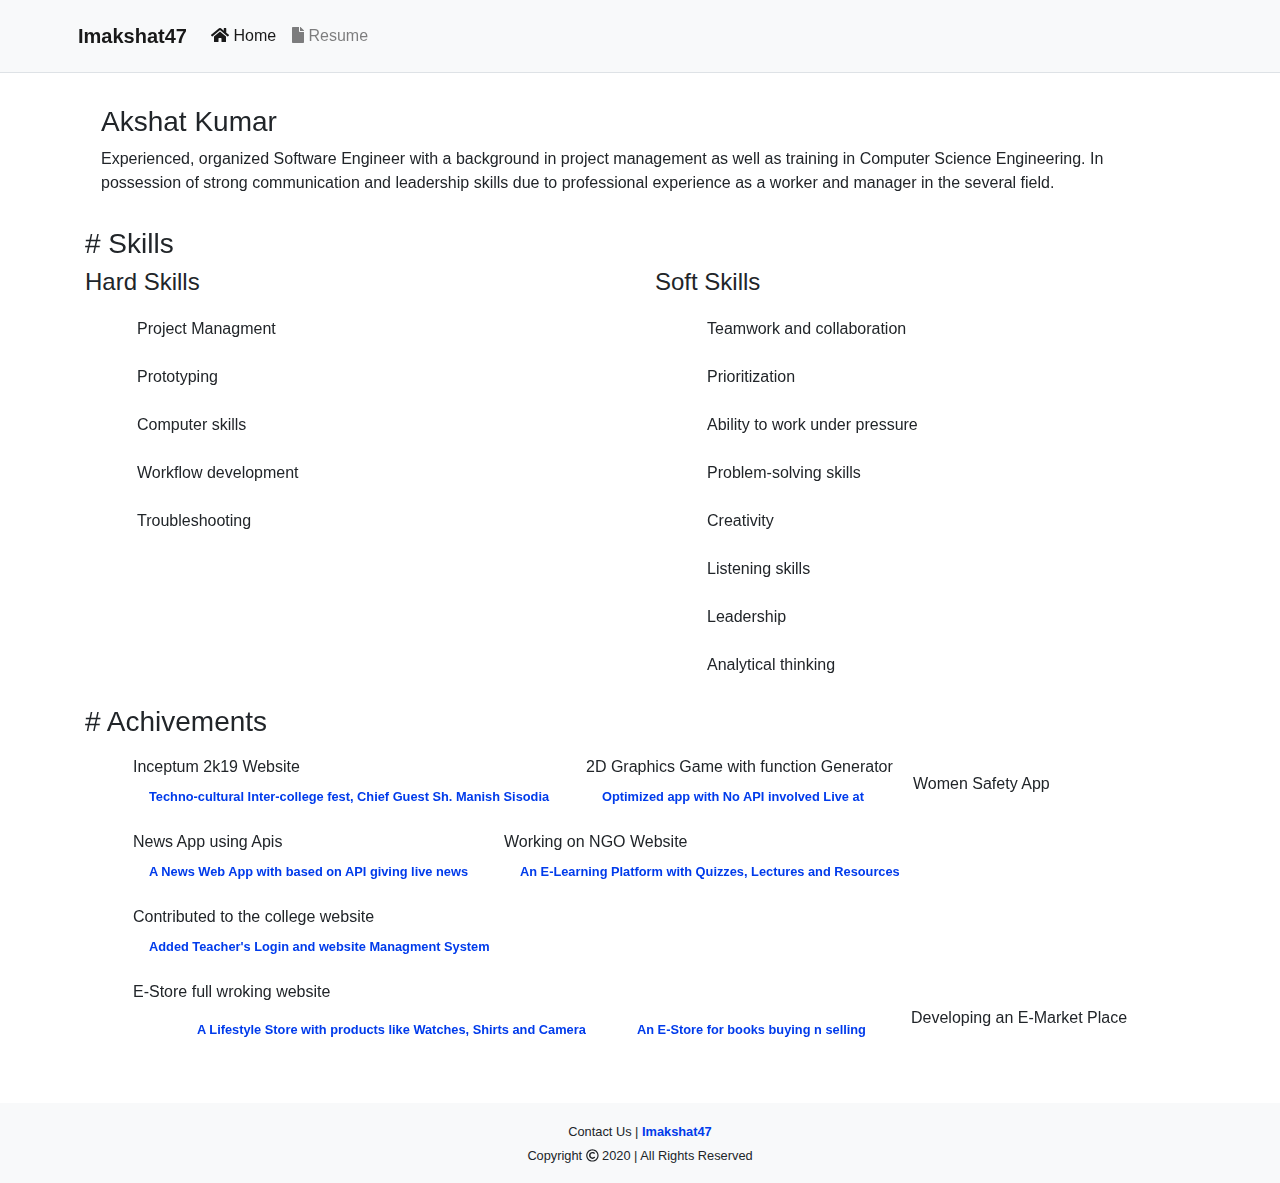
==== commit af64a4d1: "My Portfolio Website | Imakshat47" ====
--- a/index.html
+++ b/index.html
@@ -52,7 +52,7 @@
                             class="sr-only">(current)</span></a>
                 </li>
                 <li class="nav-item hvr-grow">
-                    <a class="nav-link " href="myResume"><i class="fas fa-file color-blue"></i> Resume <span
+                    <a class="nav-link " href="resume"><i class="fas fa-file color-blue"></i> Resume <span
                             class="sr-only">(current)</span></a>
                 </li>
             </ul>
--- a/assets/css/style.css
+++ b/assets/css/style.css
@@ -15,9 +15,10 @@
     height: 100vh;
 }
 
-.color-blue {
+
+/* .color-blue {
     color: #003BEB !important;
-}
+} */
 
 .color-red {
     color: #FA1616 !important;
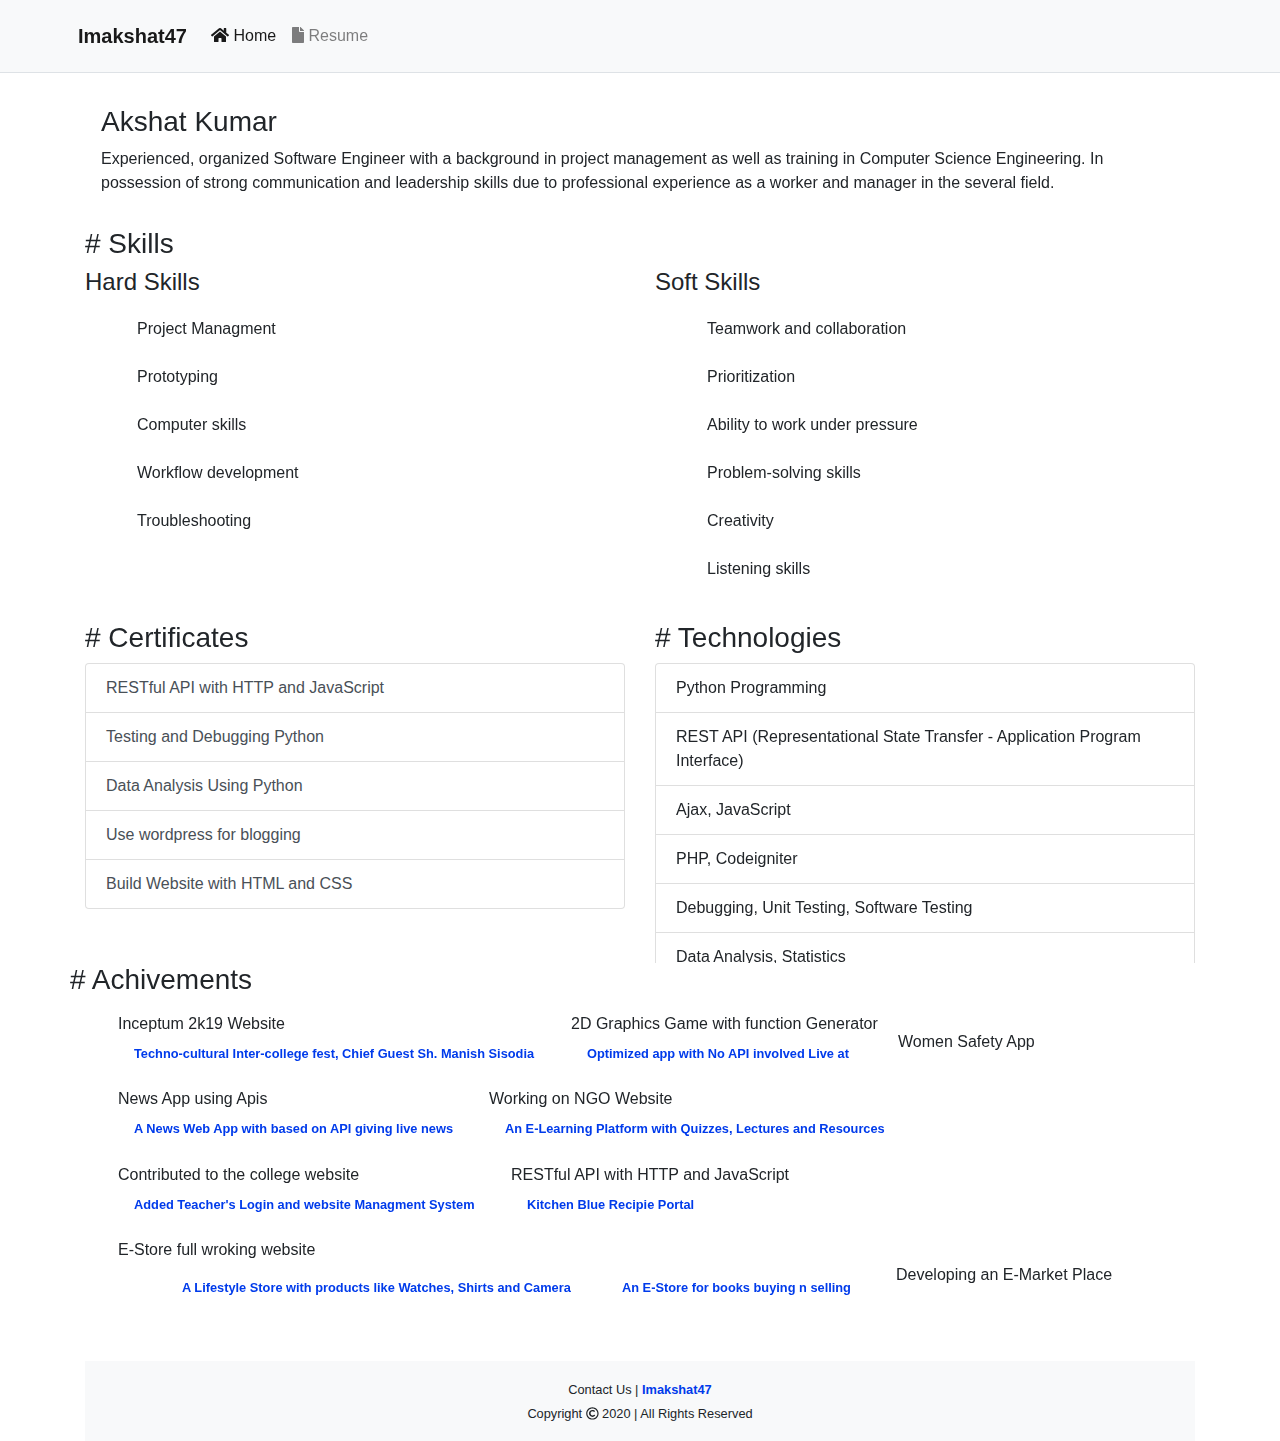
==== commit b244c5d7: "Certi n Technology Stack" ====
--- a/index.html
+++ b/index.html
@@ -40,19 +40,19 @@
 </head>
 <header class="navbar navbar-expand-lg sticky-top navbar-light bg-light border-bottom">
     <nav class="container p-2">
-        <a class="navbar-brand color-blue font-weight-bolder hvr-grow" href="">Imakshat47</a>
+        <a class="navbar-brand font-weight-bolder hvr-box-shadow-outset" href="">Imakshat47</a>
         <button class="navbar-toggler" type="button" data-toggle="collapse" data-target="#navbarSupportedContent" aria-controls="navbarSupportedContent" aria-expanded="false" aria-label="Toggle navigation">
             <span class="navbar-toggler-icon"></span>
         </button>
 
         <div class="collapse navbar-collapse" id="navbarSupportedContent">
             <ul class="navbar-nav mr-auto">
-                <li class="nav-item hvr-grow active">
-                    <a class="nav-link" href=""><i class="fas fa-home color-blue"></i> Home <span
+                <li class="nav-item hvr-box-shadow-outset active">
+                    <a class="nav-link" href=""><i class="fas fa-home"></i> Home <span
                             class="sr-only">(current)</span></a>
                 </li>
-                <li class="nav-item hvr-grow">
-                    <a class="nav-link " href="resume"><i class="fas fa-file color-blue"></i> Resume <span
+                <li class="nav-item hvr-box-shadow-outset">
+                    <a class="nav-link " href="resume"><i class="fas fa-file"></i> Resume <span
                             class="sr-only">(current)</span></a>
                 </li>
             </ul>
@@ -79,7 +79,7 @@
             </div>
             <div class="col-12 col-md-6 col-lg-6 col-xl-6">
                 <h4>Hard Skills</h4>
-                <ul>
+                <ul class=" max-h-300">
                     <li class="p-2 m-1 hvr-forward w-100">
                         Project Managment
                     </li>
@@ -100,7 +100,7 @@
 
             <div class="col-12 col-md-6 col-lg-6 col-xl-6">
                 <h4>Soft Skills</h4>
-                <ul>
+                <ul class=" max-h-300">
                     <li class="p-2 m-1 hvr-forward w-100">
                         Teamwork and collaboration
                     </li>
@@ -131,81 +131,161 @@
         </div>
 
         <div class="row">
-            <div class="col">
-                <h3 class="hvr-pop"># Achivements</h3>
-                <ul>
-                    <li class=" p-2 hvr-grow">
-                        Inceptum 2k19 Website
-                        <br>
-                        <small class="font-weight-bold">
-                            <a href="https://www.inceptum.tech/" class="nav-link" target="_blank">
-                                Techno-cultural Inter-college fest, Chief Guest Sh. Manish Sisodia
-                            </a>
-                        </small>
-                    </li>
-                    <li class=" p-2 hvr-grow">
-                        2D Graphics Game with function Generator
-                        <br>
-                        <small class="font-weight-bold">
-                            <a href="https://amzn.to/2LsiVlN" class="nav-link" target="_blank">
-                                Optimized app with No API involved Live at
-                            </a>
-                        </small>
-                    </li>
-                    <li class=" p-2 hvr-grow">
-                        Women Safety App
-                    </li>
-                    <li class=" p-2 hvr-grow">
-                        News App using Apis
-                        <small class="font-weight-bold">
-                            <a href="http://newshere.epizy.com/" class="nav-link" target="_blank">
-                                A News Web App with based on API giving live news
-                            </a>
-                        </small>
-                    </li>
-                    <li class=" p-2 hvr-grow">
-                        Working on NGO Website
-                        <small class="font-weight-bold">
-                            <a href="https://www.intellify.in/" class="nav-link" target="_blank">
-                                An E-Learning Platform with Quizzes, Lectures and Resources
-                            </a>
-                        </small>
-                    </li>
-                    <li class=" p-2 hvr-grow">
-                        Contributed to the college website
-                        <small class="font-weight-bold">
-                            <a href="http://gbpec.edu.in/" class="nav-link" target="_blank">
-                                Added Teacher's Login and website Managment System
-                            </a>
-                        </small>
-                    </li>
-                    <li class=" p-2 hvr-grow">
-                        E-Store full wroking website
-                        <small class="font-weight-bold">
-                            <ul>
-                                <li class=" p-2 hvr-grow">
-                                    <a href="http://lifestylestore007.000webhostapp.com/Lifestyle/" class="nav-link"
-                                        target="_blank">
-                                        A Lifestyle Store with products like Watches, Shirts and Camera
-                                    </a>
-                                </li>
-                                <li class=" p-2 hvr-grow">
-                                    <a href="http://lifestylestore007.000webhostapp.com/Estore/" class="nav-link"
-                                        target="_blank">
-                                        An E-Store for books buying n selling
-                                    </a>
-                                </li>
-                            </ul>
-                        </small>
-                    </li>
-                    <li class=" p-2 hvr-grow">
-                        Developing an E-Market Place
+            <div class="col-6">
+                <h3 class="hvr-pop"># Certificates</h3>
+                <div class="list-group max-h-300">
+                    <a href="https://www.coursera.org/account/accomplishments/certificate/2ZSA8SWQJ8DN" target="_blank" class="list-group-item list-group-item-action">
+                        RESTful API with HTTP and JavaScript
+                    </a>
+
+                    <a href="https://www.coursera.org/account/accomplishments/certificate/ATZR4LQPPYUD" target="_blank" class="list-group-item list-group-item-action">
+                        Testing and Debugging Python
+                    </a>
+
+                    <a href="https://www.coursera.org/account/accomplishments/certificate/HMN8HFQL6FDQ" target="_blank" class="list-group-item list-group-item-action">
+                        Data Analysis Using Python
+                    </a>
+
+                    <a href="https://www.coursera.org/account/accomplishments/certificate/G55LEVC9LUVN" target="_blank" class="list-group-item list-group-item-action">
+                        Use wordpress for blogging
+                    </a>
+
+                    <a href="https://www.coursera.org/account/accomplishments/certificate/FNY6QJK4YCTT" target="_blank" class="list-group-item list-group-item-action">
+                        Build Website with HTML and CSS
+                    </a>
+
+                    </ul>
+                </div>
+            </div>
+            <div class="col-6">
+                <h3 class="hvr-pop"># Technologies</h3>
+                <ul class="list-group max-h-300">
+                    <li class="list-group-item hvr hvr-box-shadow-inset">
+                        Python Programming
+                    </li>
+                    <li class="list-group-item hvr hvr-box-shadow-inset">
+                        REST API (Representational State Transfer - Application Program Interface)
+                    </li>
+                    <li class="list-group-item hvr hvr-box-shadow-inset">
+                        Ajax, JavaScript
+                    </li>
+                    <li class="list-group-item hvr hvr-box-shadow-inset">
+                        PHP, Codeigniter
+                    </li>
+                    <li class="list-group-item hvr hvr-box-shadow-inset">
+                        Debugging, Unit Testing, Software Testing
+                    </li>
+                    <li class="list-group-item hvr hvr-box-shadow-inset">
+                        Data Analysis, Statistics
+                    </li>
+                    <li class="list-group-item hvr hvr-box-shadow-inset">
+                        Pandas, Seaborn
+                    </li>
+                    <li class="list-group-item hvr hvr-box-shadow-inset">
+                        Content Managment, Webiste Managment
+                    </li>
+                    <li class="list-group-item hvr hvr-box-shadow-inset">
+                        HTML5, CSS3 (Cascading Style Sheet), Bootstrap4
                     </li>
                 </ul>
             </div>
 
+            <div class="row">
+                <div class="col-12">
+                    <h3 class="hvr-pop"># Achivements</h3>
+                    <ul>
+
+                        <li class=" p-2 hvr-box-shadow-outset">
+                            Inceptum 2k19 Website
+                            <br>
+                            <small class="font-weight-bold">
+                                <a href="https://www.inceptum.tech/" class="nav-link" target="_blank">
+                                    Techno-cultural Inter-college fest, Chief Guest Sh. Manish Sisodia
+                                </a>
+                            </small>
+                        </li>
+
+                        <li class=" p-2 hvr-box-shadow-outset">
+                            2D Graphics Game with function Generator
+                            <br>
+                            <small class="font-weight-bold">
+                                <a href="https://amzn.to/2LsiVlN" class="nav-link" target="_blank">
+                                    Optimized app with No API involved Live at
+                                </a>
+                            </small>
+                        </li>
+
+                        <li class=" p-2 hvr-box-shadow-outset">
+                            Women Safety App
+                        </li>
+
+                        <li class=" p-2 hvr-box-shadow-outset">
+                            News App using Apis
+                            <small class="font-weight-bold">
+                                <a href="http://newshere.epizy.com/" class="nav-link" target="_blank">
+                                    A News Web App with based on API giving live news
+                                </a>
+                            </small>
+                        </li>
+
+                        <li class=" p-2 hvr-box-shadow-outset">
+                            Working on NGO Website
+                            <small class="font-weight-bold">
+                                <a href="https://www.intellify.in/" class="nav-link" target="_blank">
+                                    An E-Learning Platform with Quizzes, Lectures and Resources
+                                </a>
+                            </small>
+                        </li>
+
+                        <li class=" p-2 hvr-box-shadow-outset">
+                            Contributed to the college website
+                            <small class="font-weight-bold">
+                                <a href="http://gbpec.edu.in/" class="nav-link" target="_blank">
+                                    Added Teacher's Login and website Managment System
+                                </a>
+                            </small>
+                        </li>
+
+                        <li class=" p-2 hvr-box-shadow-outset">
+                            RESTful API with HTTP and JavaScript
+                            <small class="font-weight-bold">
+                                <a href="https://imakshat47.github.io/API-based-Website-Recipe-/kitchenblue.html"
+                                    class="nav-link" target="_blank">
+                                    Kitchen Blue Recipie Portal
+                                </a>
+                            </small>
+                        </li>
+
+                        <li class=" p-2 hvr-box-shadow-outset">
+                            E-Store full wroking website
+                            <small class="font-weight-bold">
+                                <ul>
+                                    <li class=" p-2 hvr-box-shadow-outset">
+                                        <a href="http://lifestylestore007.000webhostapp.com/Lifestyle/" class="nav-link"
+                                            target="_blank">
+                                            A Lifestyle Store with products like Watches, Shirts and Camera
+                                        </a>
+                                    </li>
+                                    <li class=" p-2 hvr-box-shadow-outset">
+                                        <a href="http://lifestylestore007.000webhostapp.com/Estore/" class="nav-link"
+                                            target="_blank">
+                                            An E-Store for books buying n selling
+                                        </a>
+                                    </li>
+                                </ul>
+                            </small>
+                        </li>
+
+                        <li class=" p-2 hvr-box-shadow-outset">
+                            Developing an E-Market Place
+                        </li>
+
+                    </ul>
+                </div>
+
+            </div>
+
         </div>
-    </div>
 </body>
 
 <footer class="container-fluid p-0" style="bottom: 0rem; position: relative;">
--- a/assets/css/style.css
+++ b/assets/css/style.css
@@ -13,6 +13,12 @@
 
 #body {
     height: 100vh;
+}
+
+.max-h-300 {
+    max-height: 300px;
+    overflow-y: scroll;
+    overflow-x: hidden;
 }
 
 
